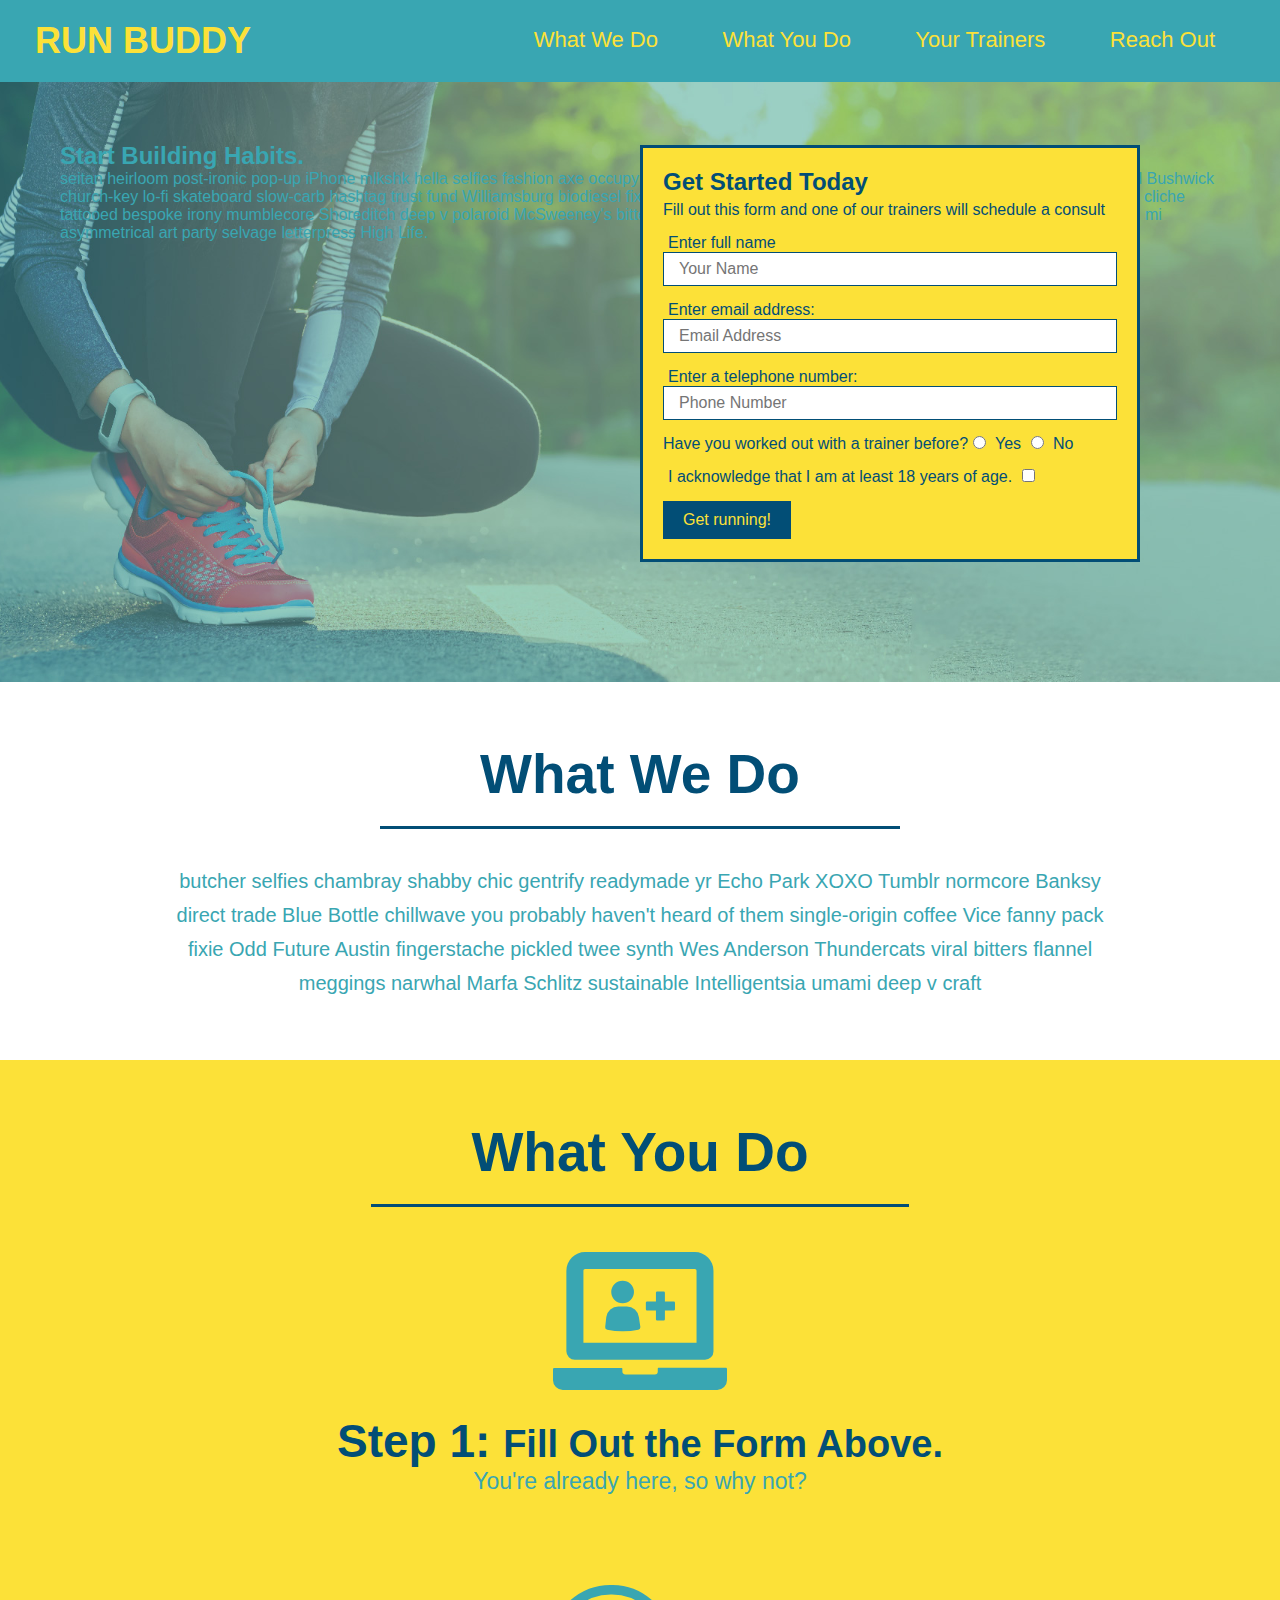
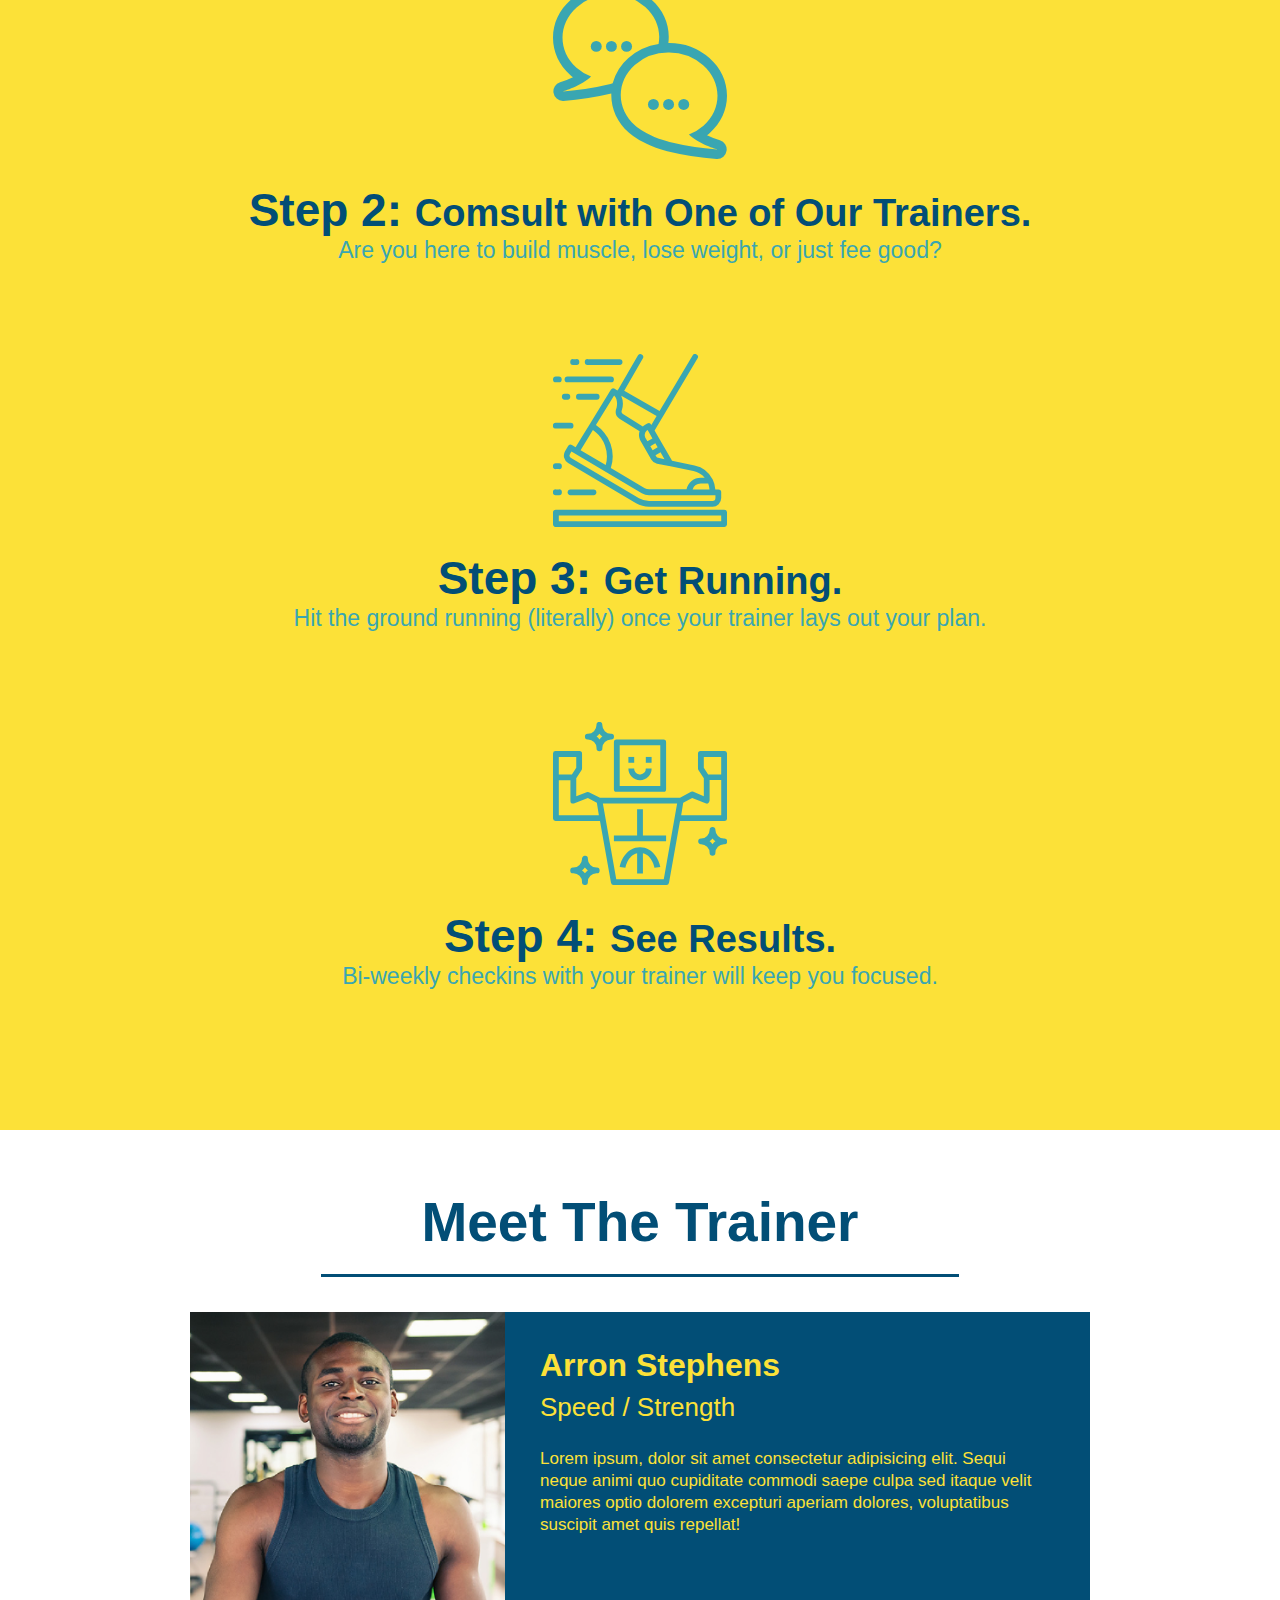
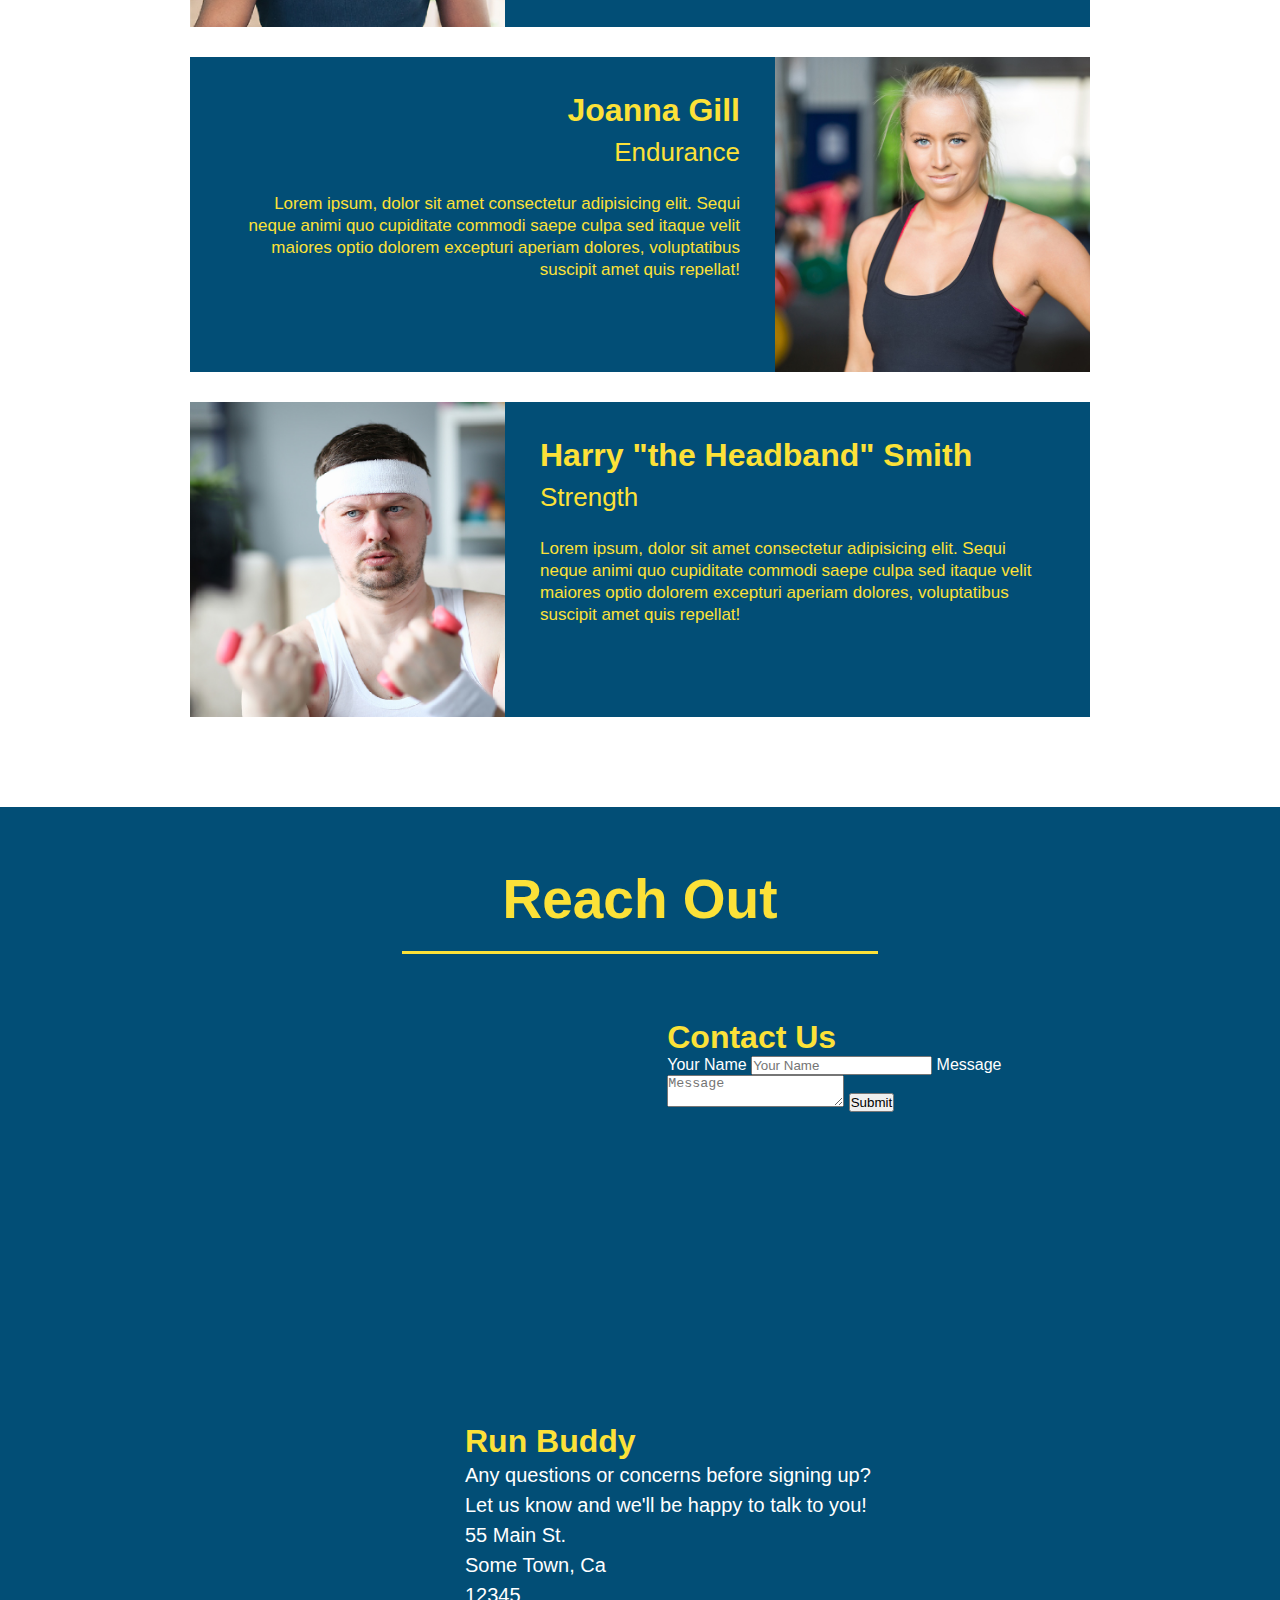
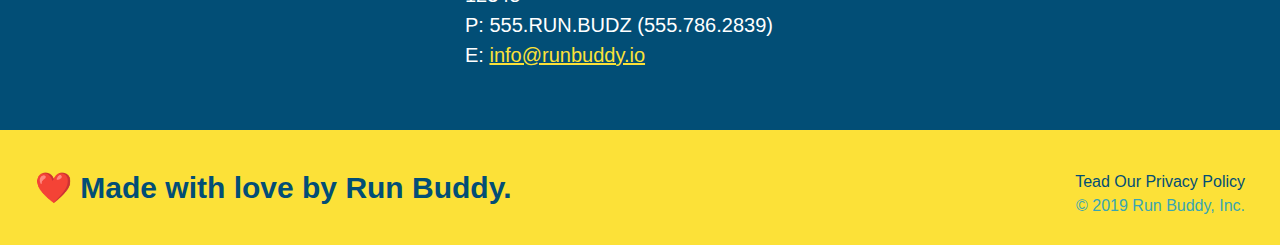
==== index.html @ fe943955 "add contact form" ====
<!DOCTYPE html>
<html lang="en">
    <head>
        <meta charset="UTF-8" />
        <title>Run Buddy</title>
        <link rel="stylesheet" href="./assets/css/style.css" />
    </head>
    <body>
        <!--navigation-->
        <header>
            <h1>
                <a href="/">RUN BUDDY</a> 
            </h1>
            <nav>
                <!--Unordered list element-->
                <ul>
                    <!--List item element-->
                    <li>
                        <!--Anchor element-->
                        <a href="#what-we-do">What We Do</a>
                    </li>
                    <li>
                        <a href="#what-you-do">What You Do</a>
                    </li>
                    <li>
                        <a href="#your-trainers">Your Trainers</a>
                    </li>
                    <li>
                        <a href="#reach-out">Reach Out</a>
                    </li>
                </ul>
            </nav>
        </header>
        <!--hero/junbotron-->
        <section class="hero">
            <div class="hero-cta">
                <h2>Start Building Habits.</h2>
                <p>
                  seitan heirloom post-ironic pop-up iPhone mlkshk hella selfies fashion axe occupy readymade put a bird on it messenger bag Wes Anderson Schlitz plaid Bushwick church-key lo-fi skateboard slow-carb hashtag trust fund Williamsburg biodiesel fixie farm-to-table 8-bit banjo XOXO Banksy chillwave bicycle rights retro cliche tattooed bespoke irony mumblecore Shoreditch deep v polaroid McSweeney's bitters cray gentrify tofu Marfa you probably haven't heard of them yr banh mi asymmetrical art party selvage letterpress High Life.
                </p>
              </div>
            <div class="hero-form">
                <h3>Get Started Today</h3>
                <p>Fill out this form and one of our trainers will schedule a consult</p>
                <!--Add form element-->
                <form>
                    <label for="name">Enter full name</label>
                    <input type="text" placeholder="Your Name" name="name" id="name" class="form-input" />
                    <label for="email">Enter email address:</label>
                    <input type="email" placeholder="Email Address" name="email" id="email" class="form-input" />
                    <label for="phone">Enter a telephone number:</label>
                    <input type="tel" placeholder="Phone Number" name="phone" id="phone" class="form-input" />
                    <p>
                        Have you worked out with a trainer before?
                        <input type="radio" name="trainer-confirm" id="trainer-yes" />
                        <label for="traner-yes">Yes</label>
                        <input type="radio" name="trainer-confirm" id="trainer-no" />
                        <label for="trainer-no">No</label>                        
                    </p>
                    <p>
                        <label for="checkbox">
                            I acknowledge that I am at least 18 years of age.
                        </label>
                        <input type="checkbox" name="age-confirm" id="checkbox" />
                    </p>
                    <button type="submit">
                        Get running!
                    </button>
                </form>
            </div>
        </section>
        <!--"what we do" section-->
        <section id="what-we-do" class="intro">
            <h2 class="section-title primary-border">What We Do</h2>
            <p>
                butcher selfies chambray shabby chic gentrify readymade yr Echo Park XOXO Tumblr normcore Banksy direct trade Blue Bottle chillwave you probably haven't heard of them single-origin coffee Vice fanny pack fixie Odd Future Austin fingerstache pickled twee synth Wes Anderson Thundercats viral bitters flannel meggings narwhal Marfa Schlitz sustainable Intelligentsia umami deep v craft
            </p>
        </section>
        <!--"what you do" section-->
        <section id="what-you-do" class="steps">
            <h2 class="section-title secondary-border">What You Do</h2>
            <div>
                <img src="./assets/images/step-1.svg" alt="" />
                <h3>Step 1: <span>Fill Out the Form Above.</span></h3>
                <p>You're already here, so why not?</p>
            </div>
            <div>
                <img src="./assets/images/step-2.svg" alt="" />
                <h3>Step 2: <span>Comsult with One of Our Trainers.</span></h3>
                <p>Are you here to build muscle, lose weight, or just fee good?</p>
            </div>
            <div>
                <img src="./assets/images/step-3.svg" alt="" />
                <h3>Step 3: <span>Get Running.</span></h3>
                <p>Hit the ground running (literally) once your trainer lays out your plan.</p>
            </div>
            <div>
                <img src="./assets/images/step-4.svg" alt="" />
                <h3>Step 4: <span>See Results.</span></h3>
                <p>Bi-weekly checkins with your trainer will keep you focused.</p>
            </div>
        </section>
        <!--"meet the trainer" section-->
        <section id="your-trainers" class="trainers">
            <h2 class="section-title primary-border">Meet The Trainer</h2>
            <article class="trainer">
                <img src="./assets/images/trainer-1.jpg" alt="Arron Stephens in his workout clothes, ready to pump iron" />
                <div class="trainer-bio text-left" >
                    <h3>Arron Stephens</h3>
                    <h4>Speed / Strength</h4>
                    <p>
                        Lorem ipsum, dolor sit amet consectetur adipisicing elit. Sequi neque animi quo cupiditate commodi saepe culpa sed
      itaque velit maiores optio dolorem excepturi aperiam dolores, voluptatibus suscipit amet quis repellat!
                    </p>
                </div>
            </article>
            <article class="trainer">
                <div class="trainer-bio text-right">
                    <h3>Joanna Gill</h3>
                    <h4>Endurance</h4>
                    <p>
                        Lorem ipsum, dolor sit amet consectetur adipisicing elit. Sequi neque animi quo cupiditate commodi saepe culpa sed
                        itaque velit maiores optio dolorem excepturi aperiam dolores, voluptatibus suscipit amet quis repellat! 
                    </p>
                </div>
                <img src="./assets/images/trainer-2.jpg" alt="Joanna Gill cooling off after a workout" />
            </article>
            <!--Third trainer bio-->
            <article class="trainer">
                <img src="./assets/images/trainer-3.jpg" alt="Harry Smith wearing a headband and lifting comically small pink weights" />
                <div class="trainer-bio text-left">
                    <h3>Harry "the Headband" Smith</h3>
                    <h4>Strength</h4>
                    <p>
                        Lorem ipsum, dolor sit amet consectetur adipisicing elit. Sequi neque animi quo cupiditate commodi saepe culpa sed
                        itaque velit maiores optio dolorem excepturi aperiam dolores, voluptatibus suscipit amet quis repellat! 
                    </p>
            </article>
        </section>
        <!--"reach out" section-->
        <section id="reach-out" class="contact">
            <h2 class="section-title secondary-border">Reach Out</h2>
            <div class="contact-info">
                <iframe 
                    src="https://www.google.com/maps/embed?pb=!1m18!1m12!1m3!1d3494.7570205481666!2d-81.90518878491258!3d28.846093182333938!2m3!1f0!2f0!3f0!3m2!1i1024!2i768!4f13.1!3m3!1m2!1s0x88e7c0566425e54f%3A0xb281fc64f174ea47!2s1600%20Pennsylvania%20Ave%2C%20Fruitland%20Park%2C%20FL%2034731!5e0!3m2!1sen!2sus!4v1629755867078!5m2!1sen!2sus" 
                    width="400" 
                    height="400" 
                    style="border:0;" 
                    allowfullscreen="" 
                    loading="lazy">
                </iframe>
                <div class="contact-form">  
                    <h3>Contact Us</h3>
                    <form>
                        <label for="contact-name">Your Name</label>
                        <input type="text" id="contact-name" placeholder="Your Name" />

                        <label for="contact-message">Message</label>
                        <textarea id="contact-message" placeholder="Message"></textarea>

                        <button type="submit">Submit</button>
                    </form>
                </div>
                <div>
                    <h3>Run Buddy</h3>
                    <p>
                        Any questions or concerns before signing up?
                        <br />
                        Let us know and we'll be happy to talk to you!
                    </p>
                    <address>
                        55 Main St. <br />
                        Some Town, Ca <br />
                        12345 <br />
                        P: 555.RUN.BUDZ (555.786.2839) <br />
                        E: <a href="mailto:info@runbuddy.io">info@runbuddy.io</a>
                    </address>
                </div>
            </div>
        </section>
        <!--footer-->
        <footer>
            <h2>❤️ Made with love by Run Buddy.</h2>
            <div>
                <a>Tead Our Privacy Policy</a><br />
                &copy; 2019 Run Buddy, Inc.
            </div>
        </footer>
    </body>
</html>
---- assets/css/style.css ----
* {
    margin: 0;
    padding: 0;
    box-sizing: border-box;
}

body {
    font-family: Helvetica, Arial, sans-serif;
    color: #39a6b2;
}
header {
    padding: 20px 35px;
    background-color: #39a6b2;
}
header h1 {
    font-weight: bold;
    font-size: 36px;
    color: #fce138;
    margin: 0;
    display: inline;
 }
header a {
    text-decoration: none;
    color: #fce138;
}

header nav {
    float: right;
    margin: 7px 0;
}

header nav ul li {
    display: inline;
}
header nav ul li a {
    margin: 0 30px;
    font-weight: lighter;
    font-size: 22px;
}
footer{
    background: #fce138;
    width: 100%;
    padding:40px 35px;
}
footer h2{
    display: inline;
    color: #024e76;
    font-size: 30px;
    margin: 0;
}
footer div{
    float: right;
    line-height: 1.5;
    text-align: right;
}
footer a{
    color: #024e76;
}
section {
    padding: 60px;
}
/* Hero Style Start*/
.hero {
    background-image: url("../images/hero-bg.jpg");
    background-position: center;
    background-size: cover;
    height: 600px;
    position: relative;
}
.hero-form {
    color: #024e76;
    background-color: #fce138;
    padding: 20px;
    width: 500px;
    border: solid 3px #024e76;
    position: absolute;
    bottom: 120px;
    right: 140px;
}
.hero-form h3 {
    margin: 0;
    font-size:24px;
}
.hero-form p {
    margin: 5px 0 15px 0;
}
.form-input {
    border: 1px solid #024e76;
    display: block;
    padding: 7px 15px;
    font-size: 16px;
    color: #024e76;
    width: 100%;
    margin-bottom: 15px;
}
.hero-form label {
    margin: 0 5px;
}
.hero-form button {
    color: #fce138;
    background-color: #024e76;
    border: none;
    padding: 10px 20px;
    font-size: 16px;
}
/* Hero Style End */
.intro {
    text-align: center;
}
.section-title {
    font-size: 55px;
    color: #024e76;
    margin-bottom: 35px;
    padding: 0 100px 20px 100px;
    border-bottom: 3px solid ;
    display: inline-block;
}
.intro p {
    line-height: 1.7;
    color:#39a6b2;
    width: 80%;
    font-size: 20px;
    margin: 0 auto;
}
.steps {
    text-align: center;
    background: #fce138;
}
.primary-border {
    border-color: #fce138;
}
.secondary-border {
    border-color: #39a6b2;
}
.steps div {
    margin-bottom: 80px;
}
.steps img {
    width: 15%;
    margin: 10px 0;
}
.steps h3 {
    color: #024e76;
    font-size: 46px;
    margin-top: 10px;
}
.steps p {
    color: #39a6b2;
    font-size: 23px;
}
.steps span {
    font-size: 38px;
}
.trainers {
    text-align: center;  
}
.trainer {
    width: 900px;
    margin: 0 auto 30px auto;
    background: #024e76;
    color: #fce138;
    overflow: auto;
}
.trainer img {
    width: 35%;
    float: left;
}
.trainer-bio {
    padding: 35px;
    float: left;
    width: 65%;
}
.text-left {
    text-align: left;
}
.text-right {
    text-align: right;
}
.trainer-bio h3 {
    font-size: 32px;
    margin-bottom: 8px;
}
.trainer-bio h4 {
    font-weight: lighter;
    font-size: 26px;
    margin-bottom: 25px;
}
.trainer-bio p {
    font-size: 17px;
    line-height: 1.3;
}
.section-title {
    font-size: 55px;
    display: inline-block;
    padding: 0 100px 20px 100px;
    border-bottom: 3px solid;
    margin-bottom: 35px;
    color: #024e76;
}
.contact {
    text-align: center;
    background: #024e76;
}
.contact h2 {
    color: #fce138;
}
.contact-info iframe {
    width: 400px;
    height: 400px;
}
.contact-info div {
    width: 410px;
    display: inline-block;
    vertical-align: top;
    text-align: left;
    margin: 30px 0 0 60px;
    color: white;
}
.contact-info h3 {
    color: #fce138;
    font-size: 32px;
}
.contact-info p, .contact-info address {
    margin: 20 px 0;
    line-height: 1.5;
    font-size: 20px;
    font-style: normal;
}
.contact a {
    color: #fce138;
}
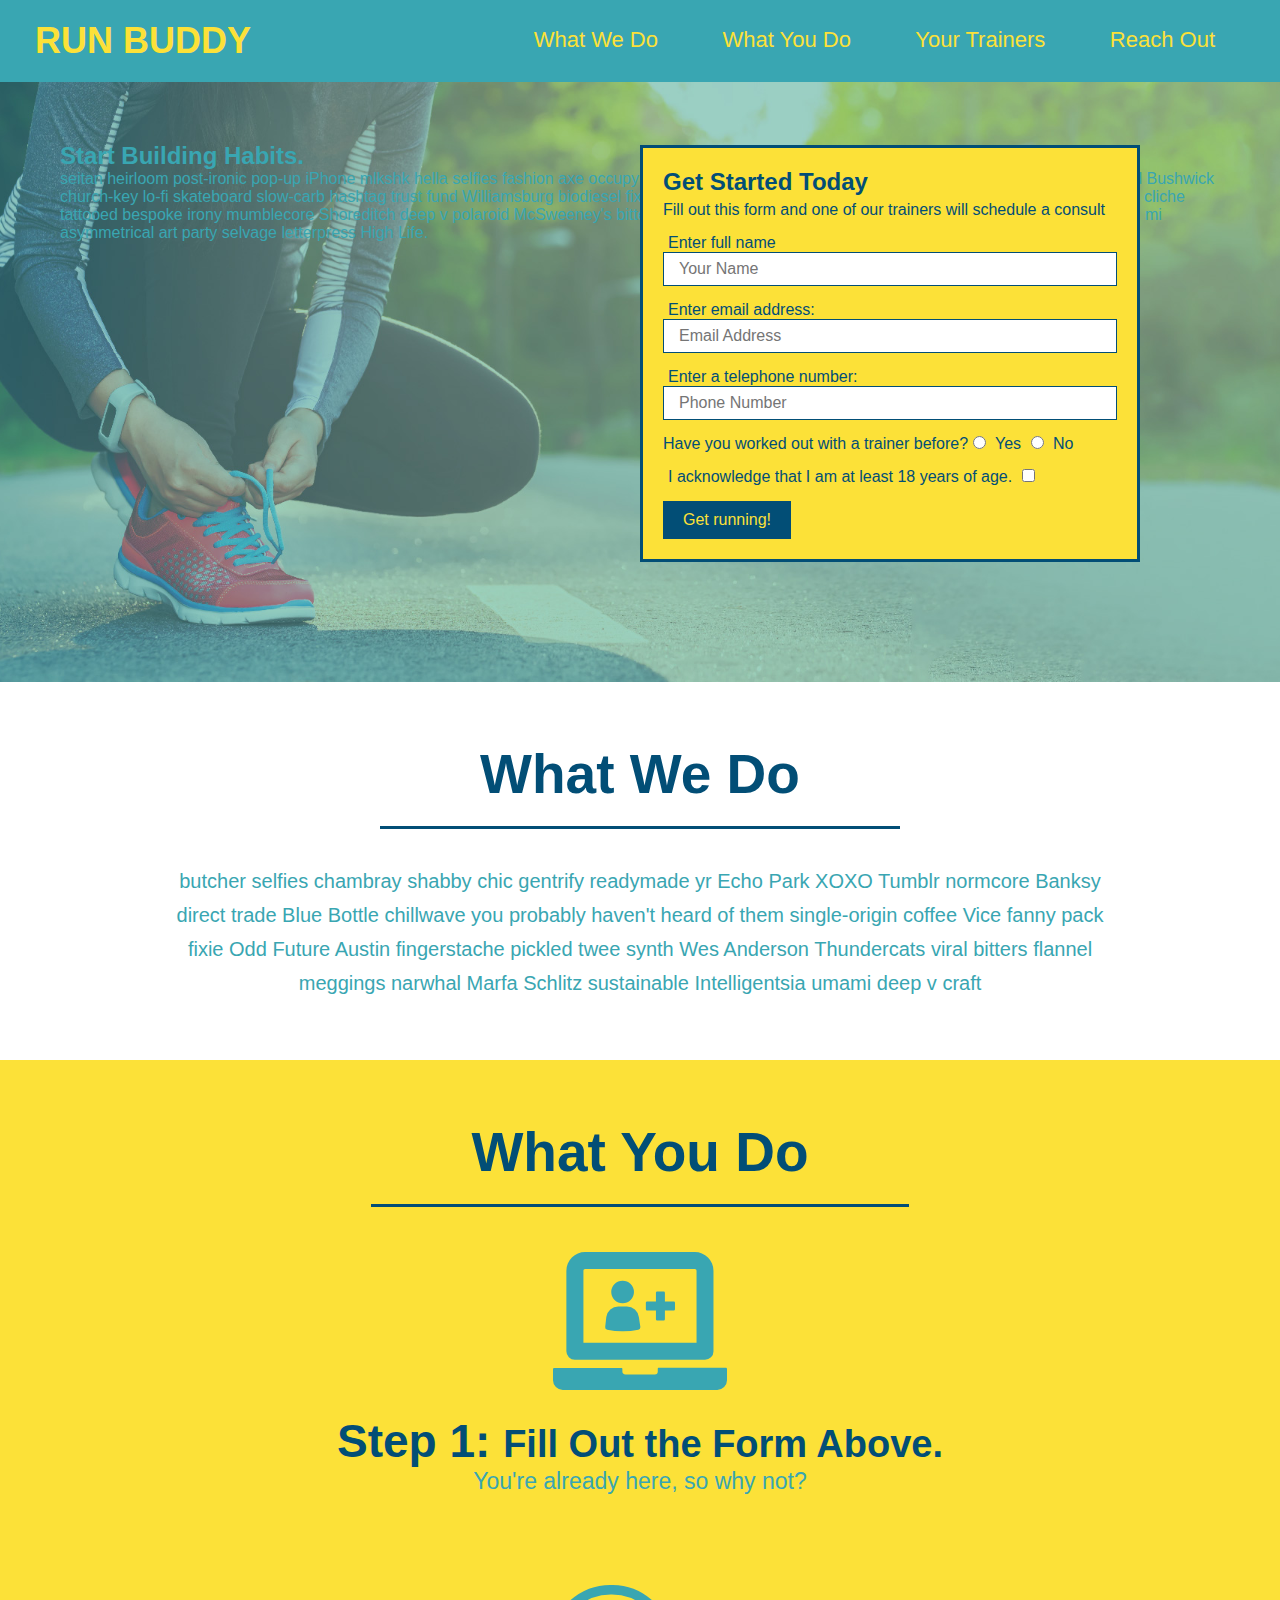
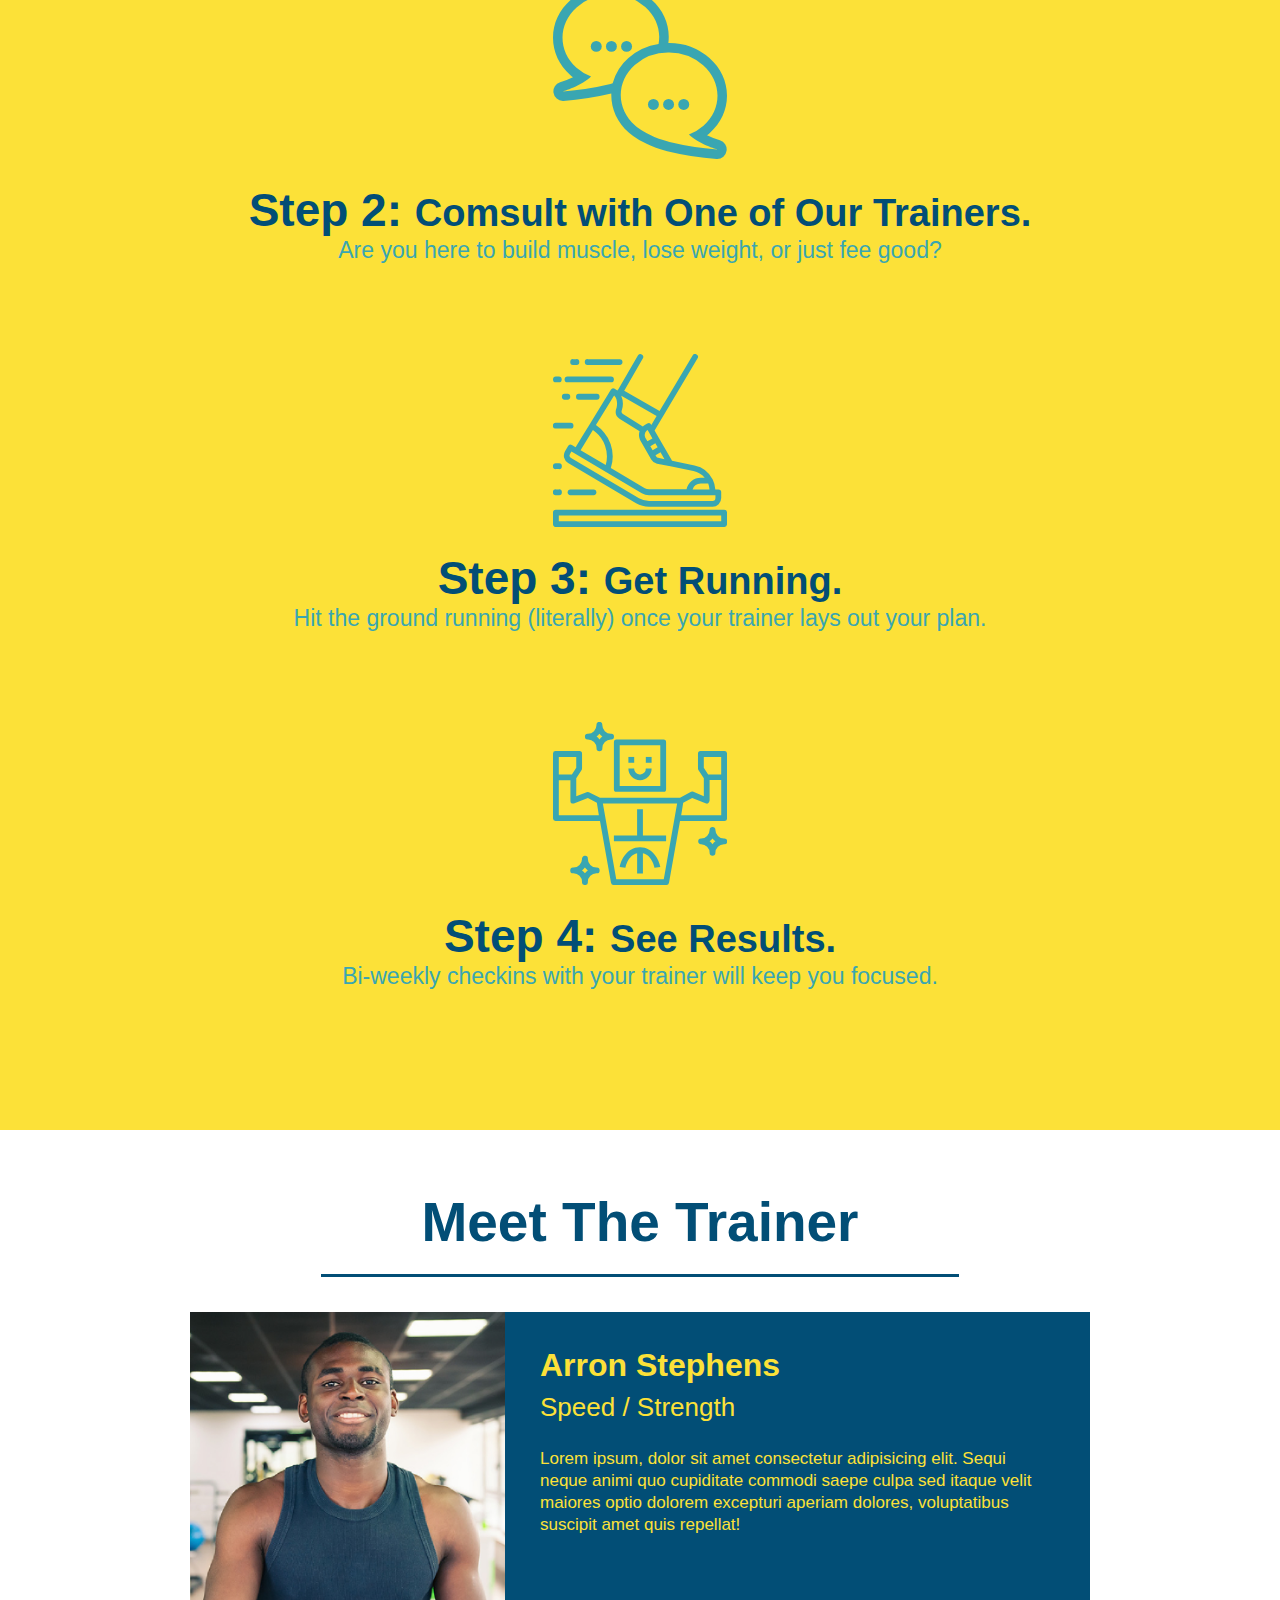
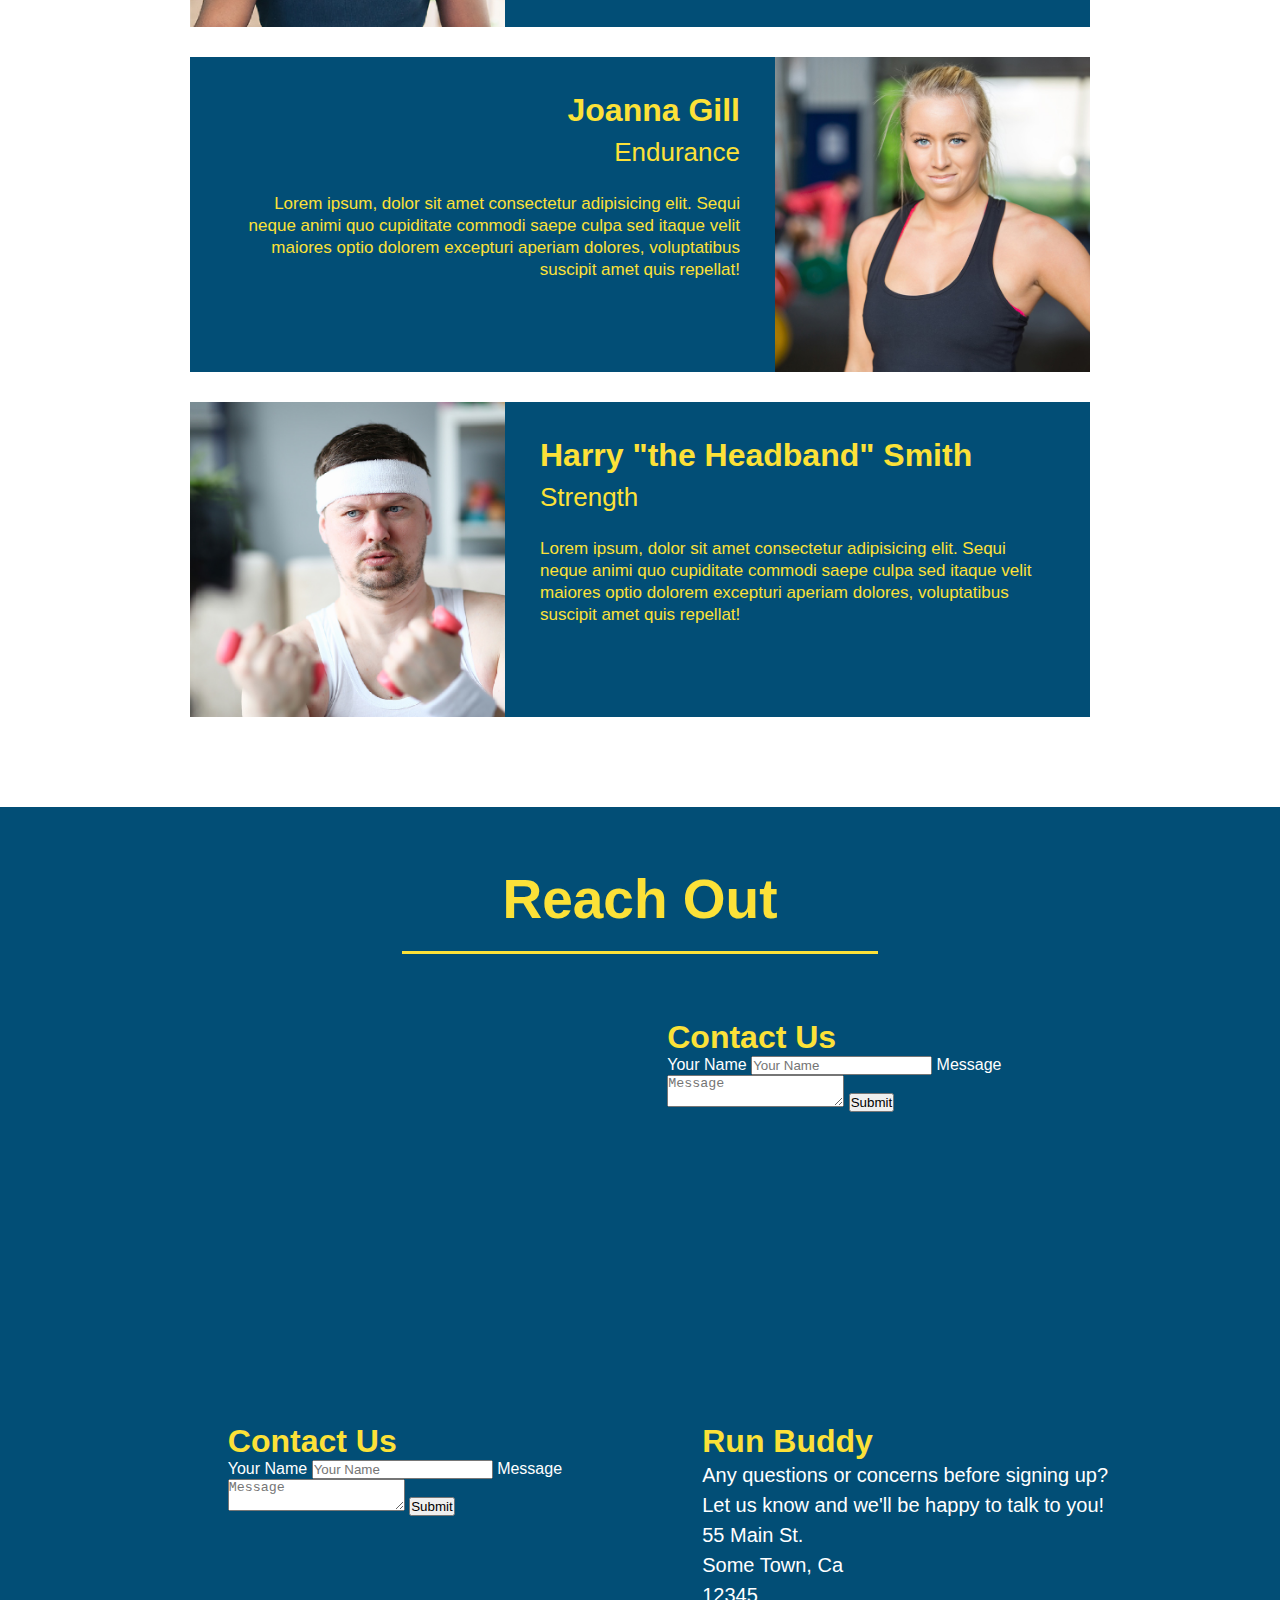
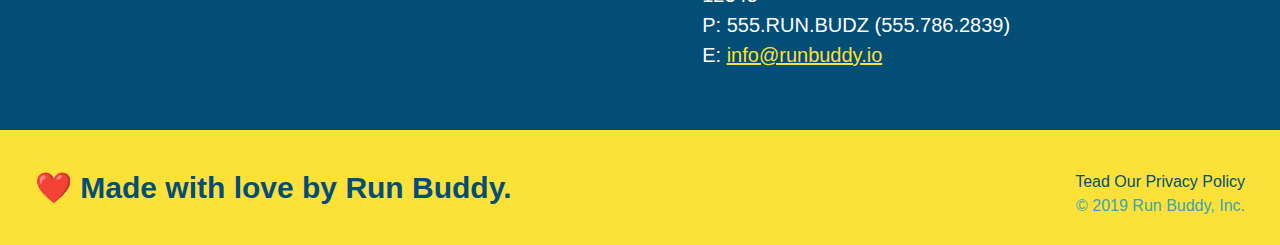
==== commit 40040c41: "add cotact form" ====
--- a/index.html
+++ b/index.html
@@ -149,6 +149,18 @@
                     allowfullscreen="" 
                     loading="lazy">
                 </iframe>
+                <div class="contact-form">
+                    <h3>Contact Us</h3>
+                    <form>
+                       <label for="contact-name">Your Name</label>
+                       <input type="text" id="contact-name" placeholder="Your Name" />
+                  
+                       <label for="contact-message">Message</label>
+                       <textarea id="contact-message" placeholder="Message"></textarea>
+                  
+                       <button type="submit">Submit</button>
+                      </form>
+                  </div>
                 <div class="contact-form">  
                     <h3>Contact Us</h3>
                     <form>
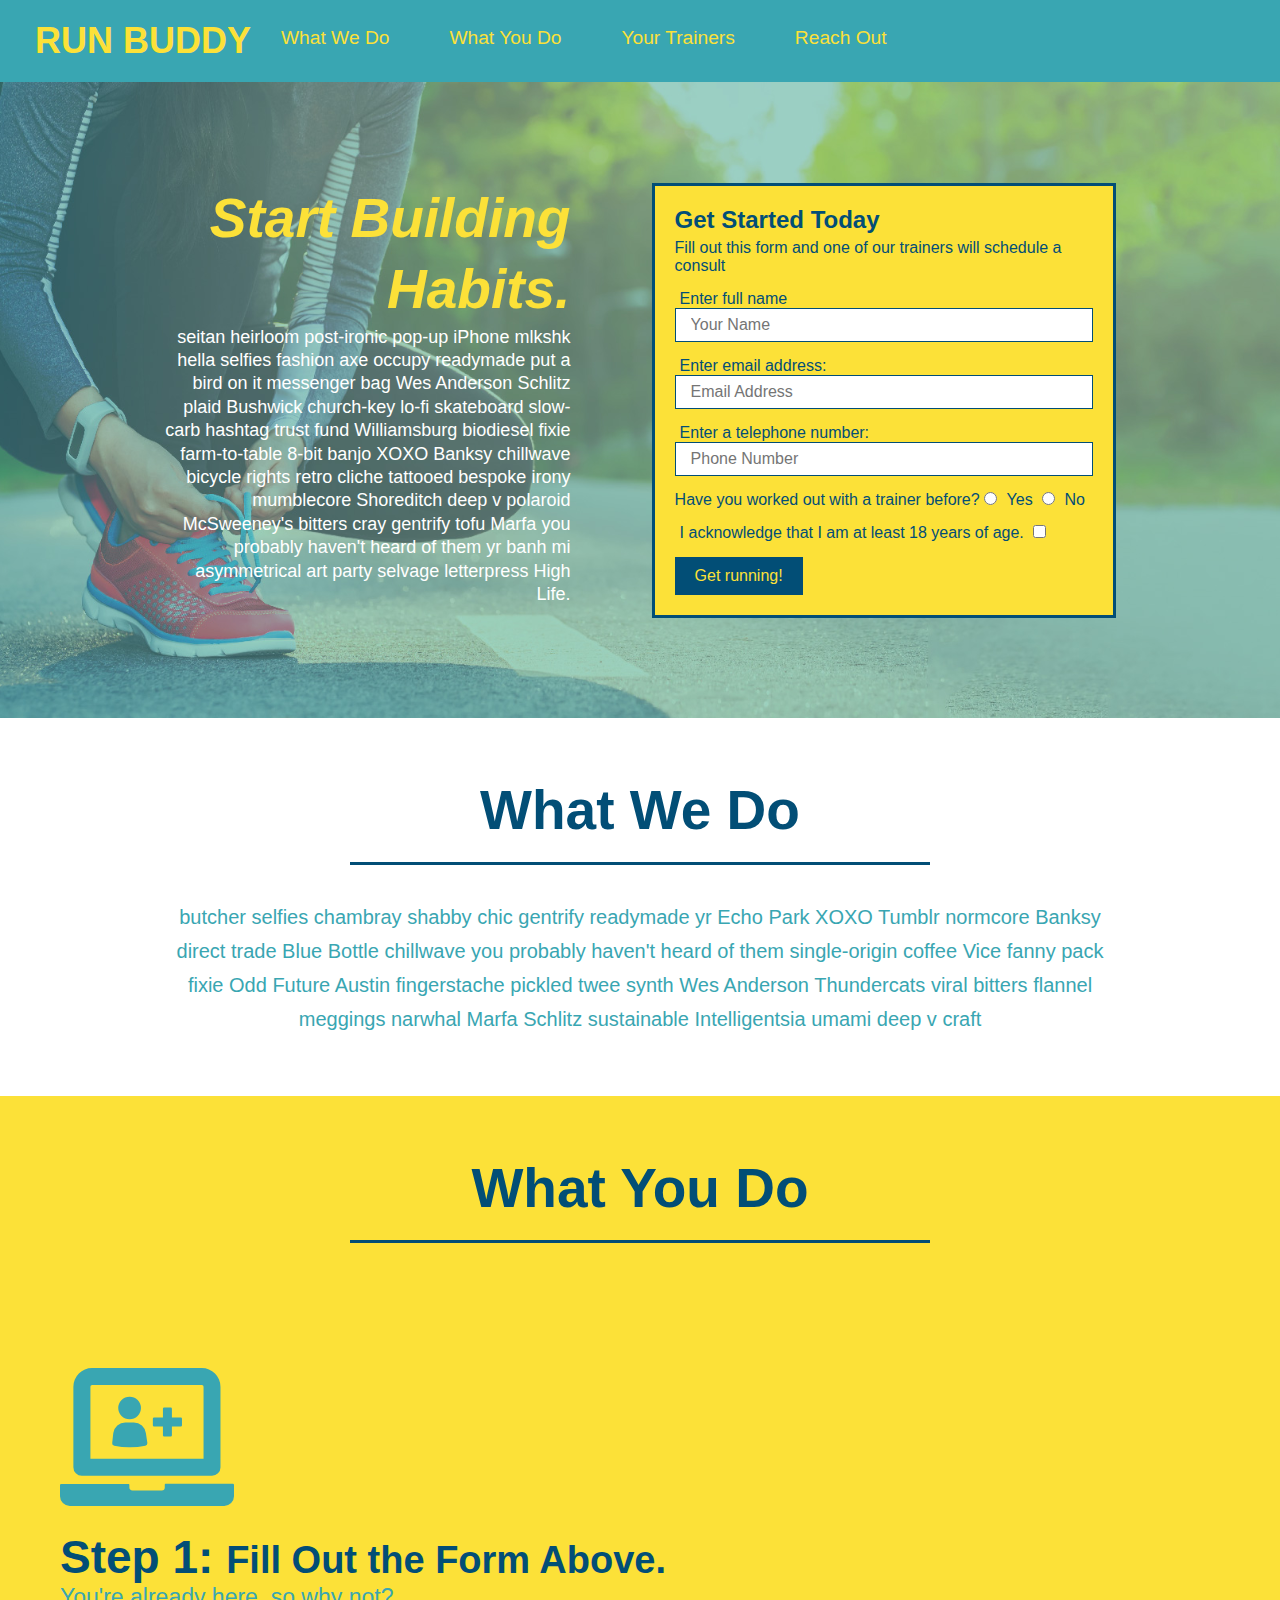
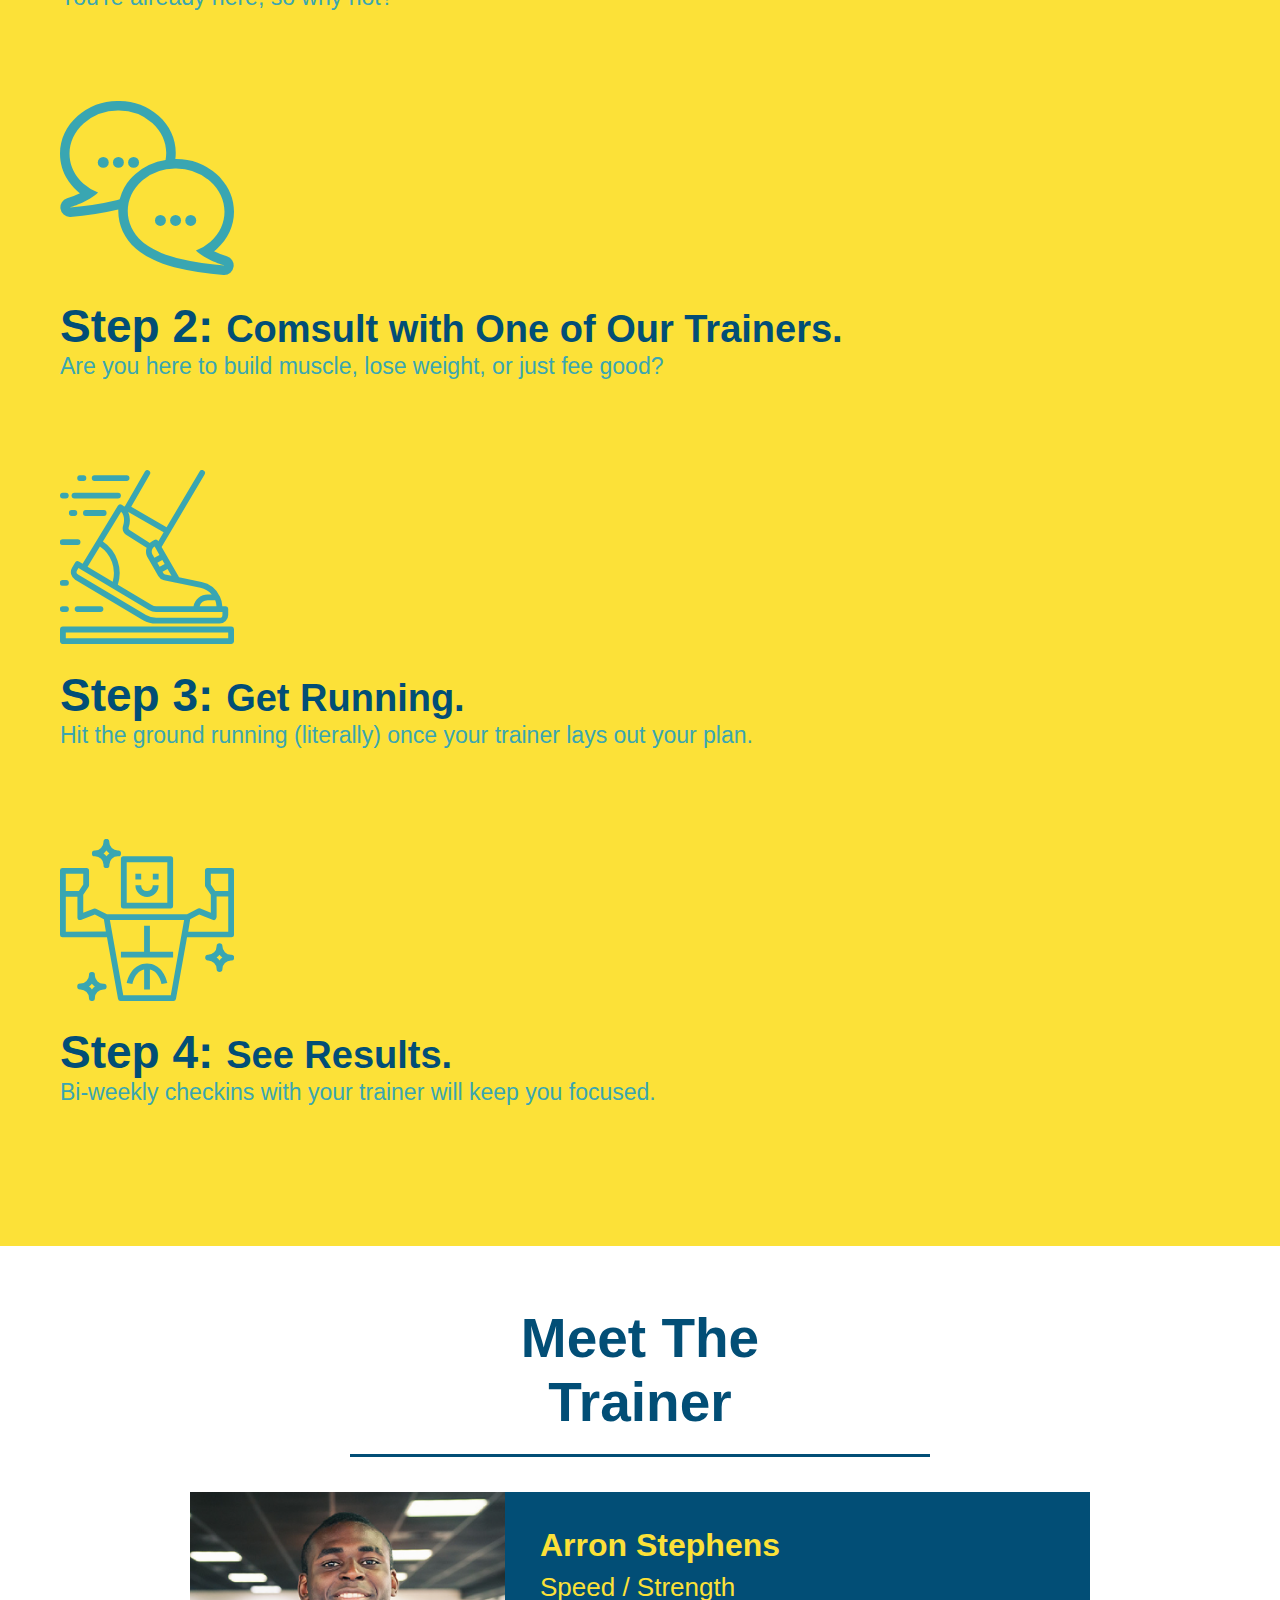
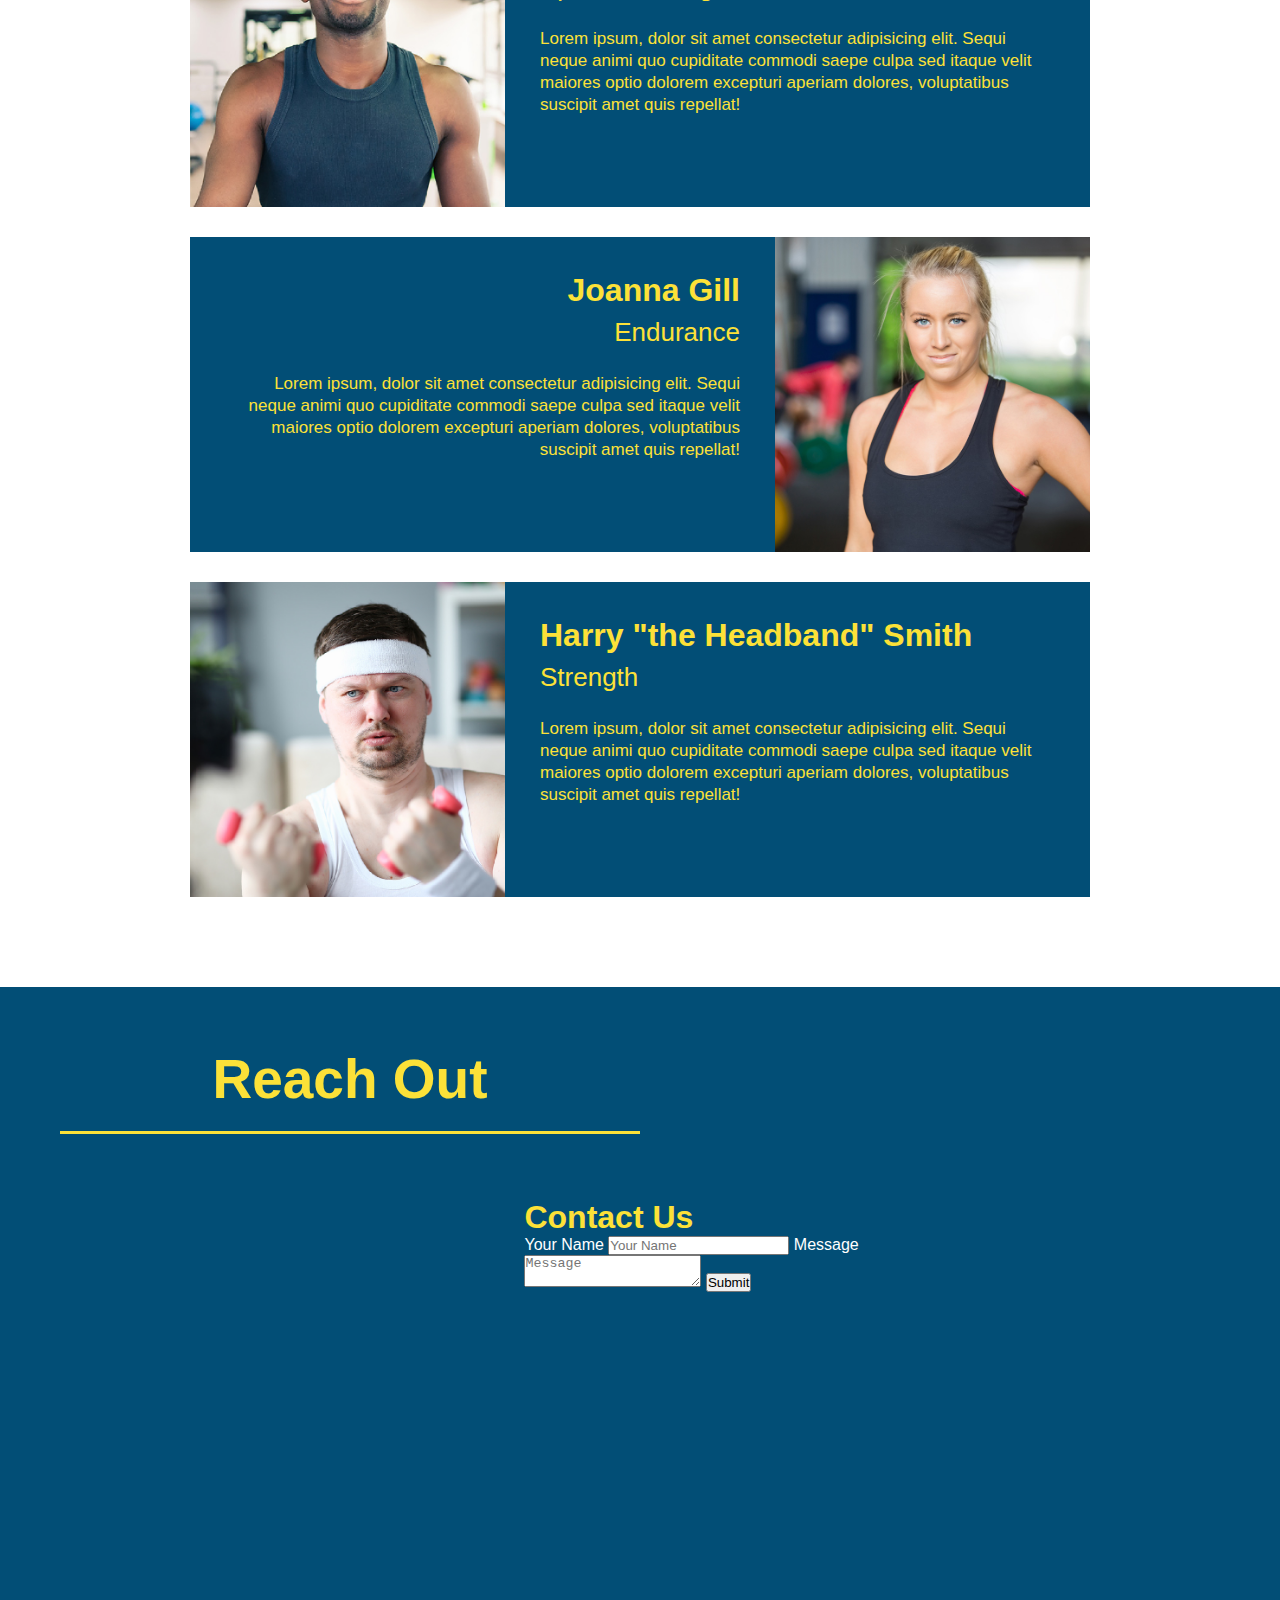
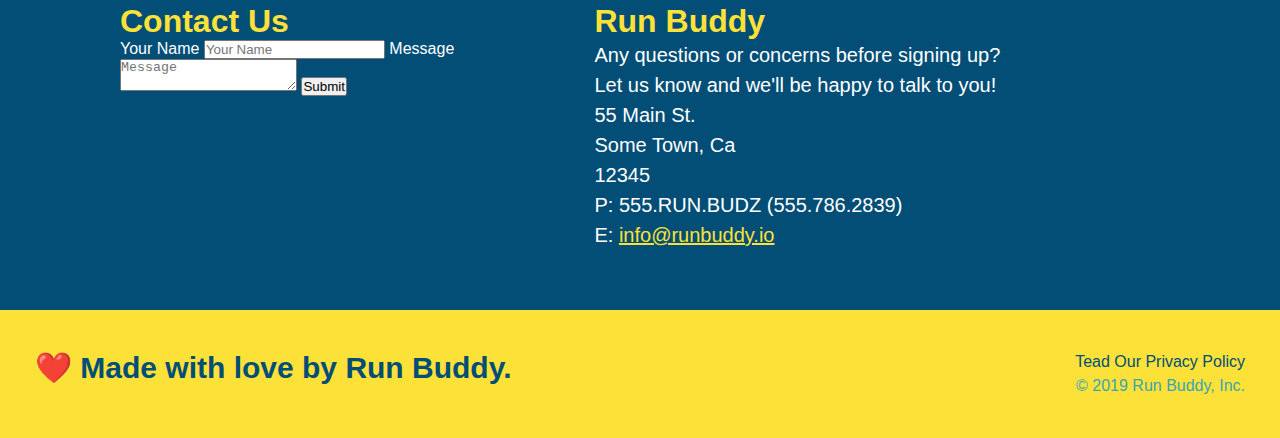
==== commit f3c2f38c: "added flexbox to section titles" ====
--- a/index.html
+++ b/index.html
@@ -71,14 +71,20 @@
         </section>
         <!--"what we do" section-->
         <section id="what-we-do" class="intro">
-            <h2 class="section-title primary-border">What We Do</h2>
-            <p>
-                butcher selfies chambray shabby chic gentrify readymade yr Echo Park XOXO Tumblr normcore Banksy direct trade Blue Bottle chillwave you probably haven't heard of them single-origin coffee Vice fanny pack fixie Odd Future Austin fingerstache pickled twee synth Wes Anderson Thundercats viral bitters flannel meggings narwhal Marfa Schlitz sustainable Intelligentsia umami deep v craft
-            </p>
+            <div class="flex-row">
+                <h2 class="section-title primary-border">What We Do</h2>
+            </div>
+            <div class="flex-row">
+                <p>
+                    butcher selfies chambray shabby chic gentrify readymade yr Echo Park XOXO Tumblr normcore Banksy direct trade Blue Bottle chillwave you probably haven't heard of them single-origin coffee Vice fanny pack fixie Odd Future Austin fingerstache pickled twee synth Wes Anderson Thundercats viral bitters flannel meggings narwhal Marfa Schlitz sustainable Intelligentsia umami deep v craft
+                </p>
+            </div>
         </section>
         <!--"what you do" section-->
         <section id="what-you-do" class="steps">
-            <h2 class="section-title secondary-border">What You Do</h2>
+            <div class="flex-row">
+                <h2 class="section-title secondary-border">What You Do</h2>
+            </div>
             <div>
                 <img src="./assets/images/step-1.svg" alt="" />
                 <h3>Step 1: <span>Fill Out the Form Above.</span></h3>
@@ -102,7 +108,9 @@
         </section>
         <!--"meet the trainer" section-->
         <section id="your-trainers" class="trainers">
-            <h2 class="section-title primary-border">Meet The Trainer</h2>
+            <div class="flex-row">
+                <h2 class="section-title primary-border">Meet The Trainer</h2>
+            </div>
             <article class="trainer">
                 <img src="./assets/images/trainer-1.jpg" alt="Arron Stephens in his workout clothes, ready to pump iron" />
                 <div class="trainer-bio text-left" >
--- a/assets/css/style.css
+++ b/assets/css/style.css
@@ -11,13 +11,16 @@
 header {
     padding: 20px 35px;
     background-color: #39a6b2;
+    display: flex;
+    justify-content: space-beween;
+    flex-wrap: wrap;
 }
 header h1 {
     font-weight: bold;
     font-size: 36px;
     color: #fce138;
     margin: 0;
-    display: inline;
+    
  }
 header a {
     text-decoration: none;
@@ -25,31 +28,36 @@
 }
 
 header nav {
-    float: right;
+    
     margin: 7px 0;
 }
-
-header nav ul li {
-    display: inline;
-}
+header nav ul {
+    display: flex;
+    flex-wrap: wrap;
+    justify-content: space-between;
+    align-items: center;
+    list-style: none;
+}
+
 header nav ul li a {
     margin: 0 30px;
     font-weight: lighter;
-    font-size: 22px;
+    font-size: 1.5vw;
 }
 footer{
     background: #fce138;
     width: 100%;
     padding:40px 35px;
+    display: flex;
+    justify-content: space-between;
+    flex-wrap: wrap;
 }
 footer h2{
-    display: inline;
     color: #024e76;
     font-size: 30px;
     margin: 0;
 }
 footer div{
-    float: right;
     line-height: 1.5;
     text-align: right;
 }
@@ -64,18 +72,31 @@
     background-image: url("../images/hero-bg.jpg");
     background-position: center;
     background-size: cover;
-    height: 600px;
-    position: relative;
+    display: flex;
+    justify-content: center;
+    flex-wrap: wrap;
+}
+
+.hero-cta {
+    width: 35%;
+    text-align: right;
+    margin: 3.5%;
+    color: #fff;
+    font-size: 18px;
+    line-height: 1.3;
+}
+.hero-cta h2 {
+    font-style: italic;
+    font-size: 55px;
+    color: #fce138;
 }
 .hero-form {
     color: #024e76;
     background-color: #fce138;
     padding: 20px;
-    width: 500px;
     border: solid 3px #024e76;
-    position: absolute;
-    bottom: 120px;
-    right: 140px;
+    width: 40%;
+    margin: 3.5%;
 }
 .hero-form h3 {
     margin: 0;
@@ -104,16 +125,19 @@
     font-size: 16px;
 }
 /* Hero Style End */
-.intro {
-    text-align: center;
-}
+
+.flex-row {
+    display: flex;
+}
+
 .section-title {
     font-size: 55px;
     color: #024e76;
-    margin-bottom: 35px;
-    padding: 0 100px 20px 100px;
     border-bottom: 3px solid ;
-    display: inline-block;
+    padding-bottom: 20px;
+    text-align: center;
+    margin: 0 auto 35px auto;
+    width: 50%;
 }
 .intro p {
     line-height: 1.7;
@@ -121,9 +145,9 @@
     width: 80%;
     font-size: 20px;
     margin: 0 auto;
+    text-align: center;
 }
 .steps {
-    text-align: center;
     background: #fce138;
 }
 .primary-border {
@@ -151,8 +175,7 @@
 .steps span {
     font-size: 38px;
 }
-.trainers {
-    text-align: center;  
+.trainers { 
 }
 .trainer {
     width: 900px;
@@ -198,7 +221,6 @@
     color: #024e76;
 }
 .contact {
-    text-align: center;
     background: #024e76;
 }
 .contact h2 {
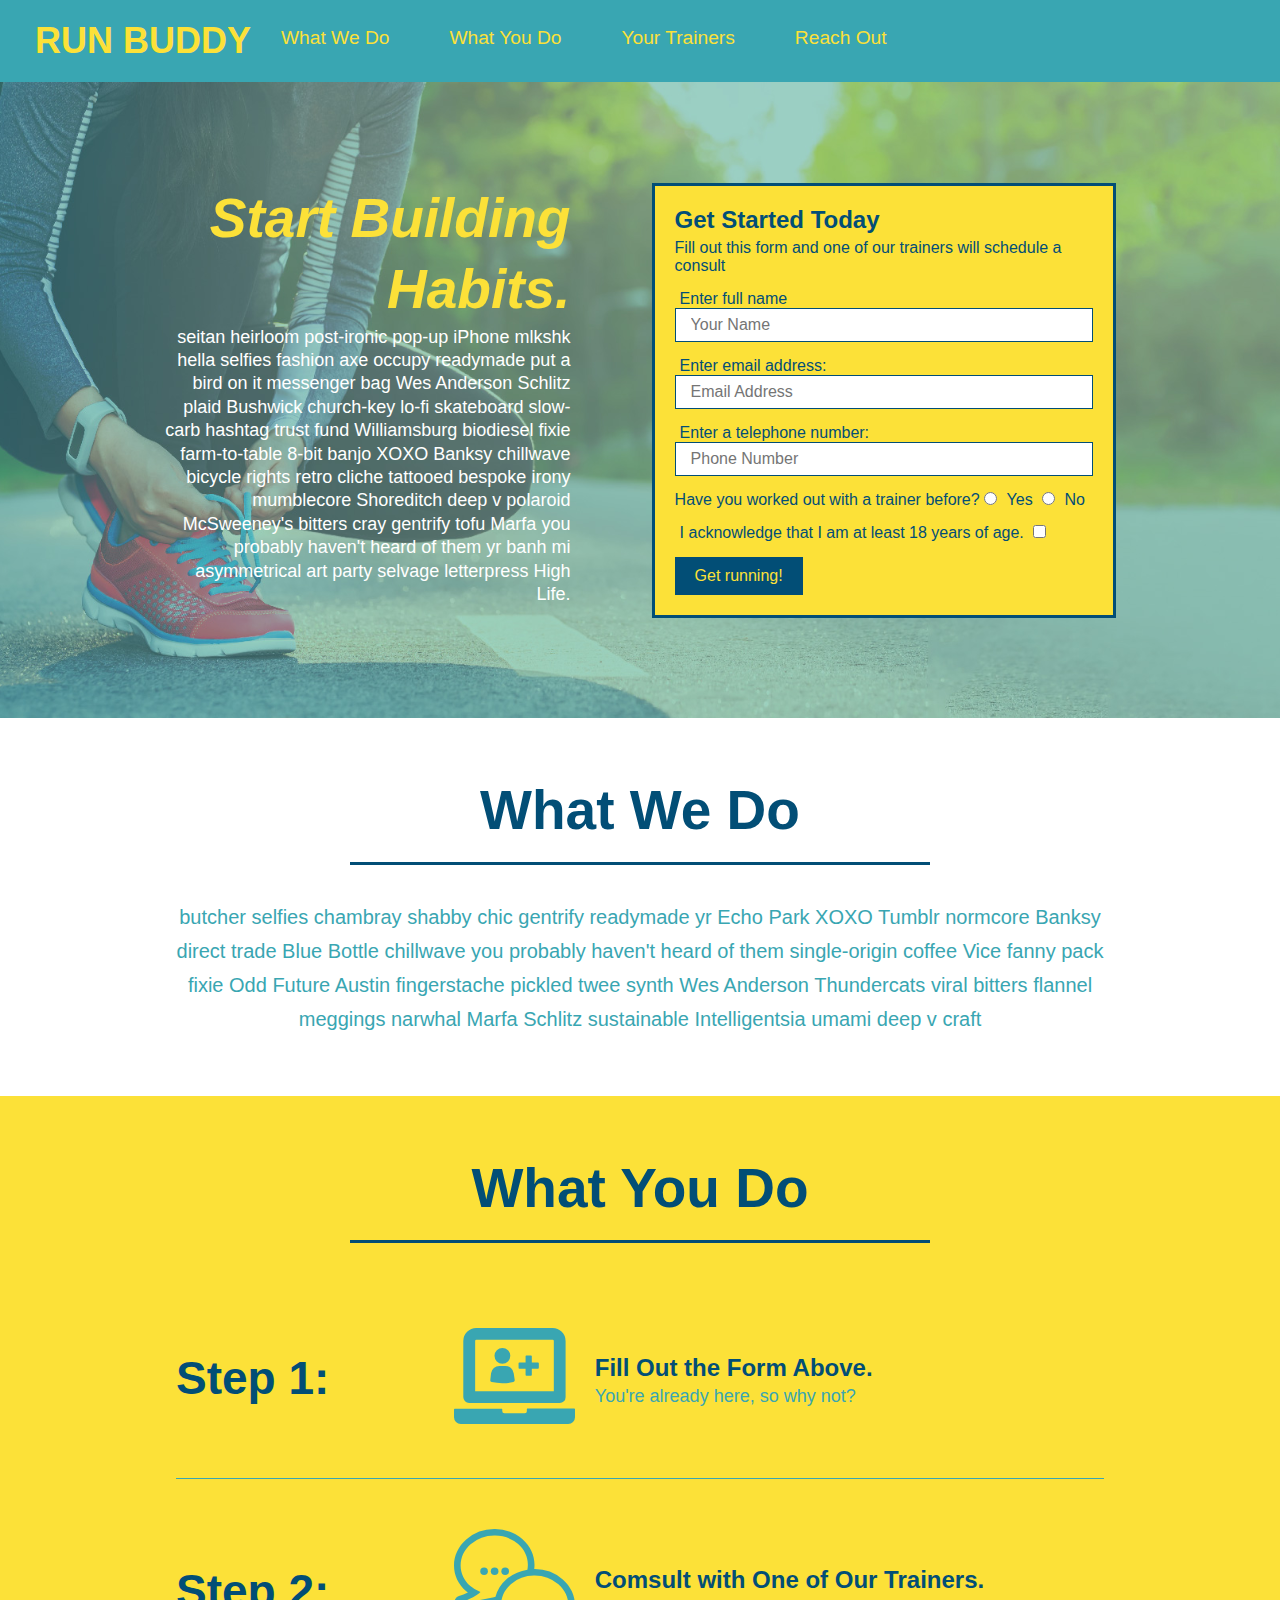
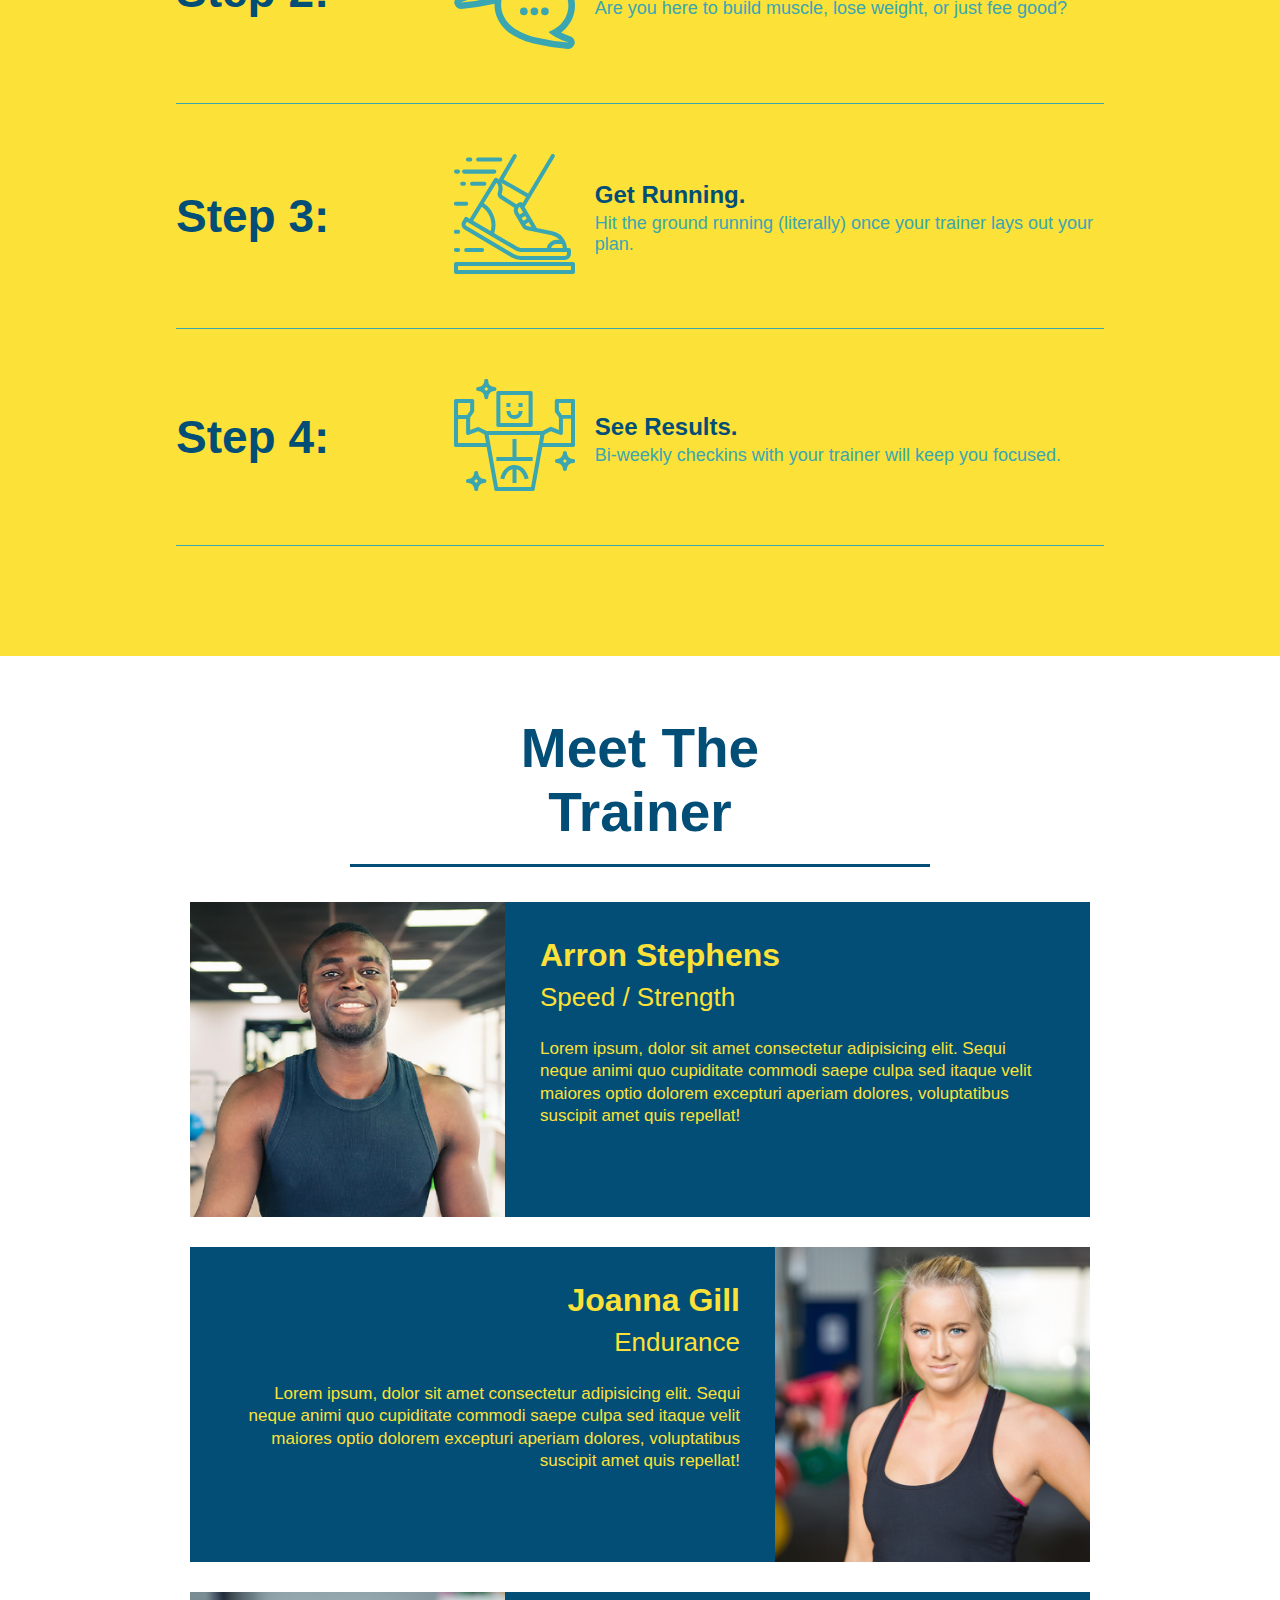
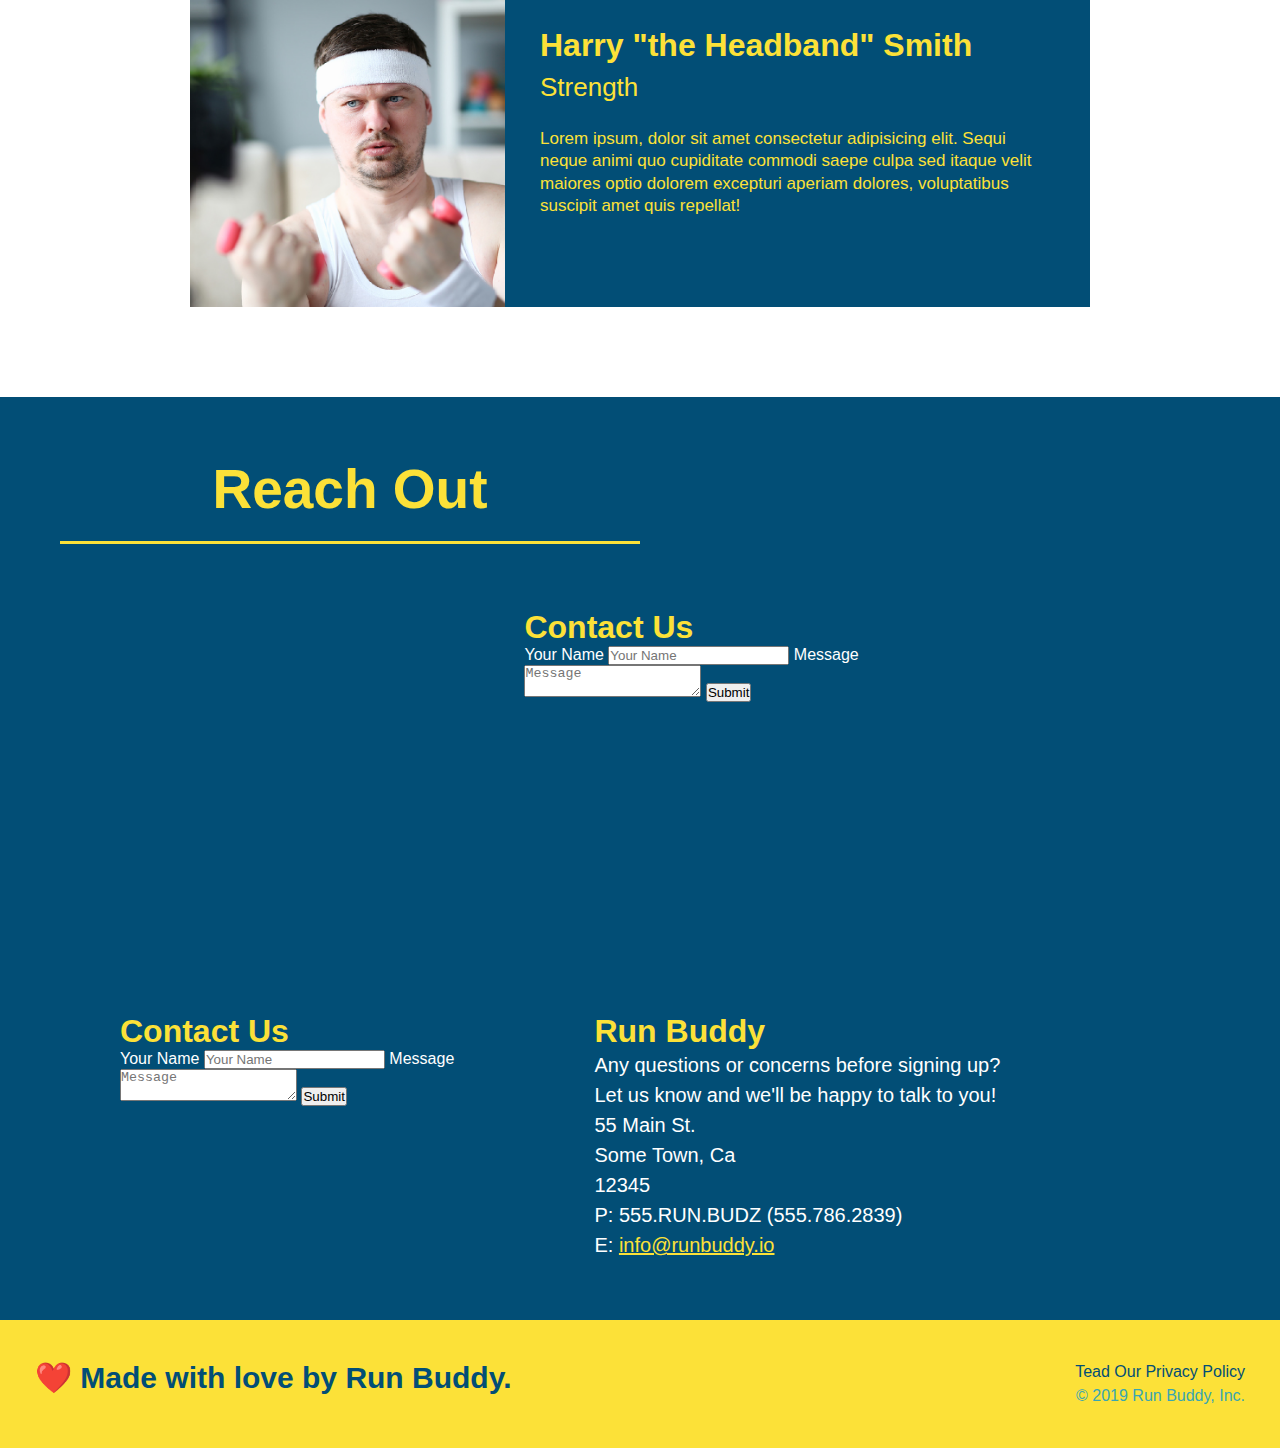
==== commit 81f0aad4: "add flexbox to the steps" ====
--- a/index.html
+++ b/index.html
@@ -85,25 +85,53 @@
             <div class="flex-row">
                 <h2 class="section-title secondary-border">What You Do</h2>
             </div>
-            <div>
-                <img src="./assets/images/step-1.svg" alt="" />
-                <h3>Step 1: <span>Fill Out the Form Above.</span></h3>
-                <p>You're already here, so why not?</p>
-            </div>
-            <div>
-                <img src="./assets/images/step-2.svg" alt="" />
-                <h3>Step 2: <span>Comsult with One of Our Trainers.</span></h3>
-                <p>Are you here to build muscle, lose weight, or just fee good?</p>
-            </div>
-            <div>
-                <img src="./assets/images/step-3.svg" alt="" />
-                <h3>Step 3: <span>Get Running.</span></h3>
-                <p>Hit the ground running (literally) once your trainer lays out your plan.</p>
-            </div>
-            <div>
-                <img src="./assets/images/step-4.svg" alt="" />
-                <h3>Step 4: <span>See Results.</span></h3>
-                <p>Bi-weekly checkins with your trainer will keep you focused.</p>
+            <div class="step">
+                <h3>Step 1:</h3>
+                <div class="step-info">
+                    <div class="step-img">
+                        <img src="./assets/images/step-1.svg" alt="" />
+                    </div>
+                    <div class="step-text">
+                        <h4>Fill Out the Form Above.</h4>
+                        <p>You're already here, so why not?</p>
+                    </div>
+                </div>
+            </div>
+            <div class="step">
+                <h3>Step 2:</h3>
+                <div class="step-info">
+                    <div class="step-img">
+                        <img src="./assets/images/step-2.svg" alt="" />
+                    </div>
+                    <div class="step-text">
+                        <h4> Comsult with One of Our Trainers.</h4>
+                        <p>Are you here to build muscle, lose weight, or just fee good?</p>
+                    </div>
+                </div>
+            </div>
+            <div class="step">
+                <h3>Step 3:</h3>
+                <div class="step-info">
+                    <div class="step-img">
+                        <img src="./assets/images/step-3.svg" alt="" />
+                    </div>
+                    <div class="step-text">
+                        <h4>Get Running.</h4>
+                        <p>Hit the ground running (literally) once your trainer lays out your plan.</p>
+                    </div>
+                </div>
+            </div>
+            <div class="step">
+                <h3>Step 4:</h3>
+                <div class="step-info">
+                    <div class="step-img">
+                        <img src="./assets/images/step-4.svg" alt="" />
+                    </div>
+                    <div class="step-text">
+                        <h4>See Results.</h4>
+                        <p>Bi-weekly checkins with your trainer will keep you focused.</p>
+                    </div>
+                </div>                
             </div>
         </section>
         <!--"meet the trainer" section-->
--- a/assets/css/style.css
+++ b/assets/css/style.css
@@ -156,24 +156,46 @@
 .secondary-border {
     border-color: #39a6b2;
 }
-.steps div {
-    margin-bottom: 80px;
-}
-.steps img {
-    width: 15%;
-    margin: 10px 0;
-}
-.steps h3 {
+
+.step {
+    margin: 50px auto;
+    padding-bottom: 50px;
+    width: 80%;
+    border-bottom: 1px solid #39a6b2;
+    display: flex;
+    flex-wrap: wrap;
+    align-items: center;
+    justify-content: space-between;
+}
+.step h3 {
     color: #024e76;
     font-size: 46px;
-    margin-top: 10px;
-}
-.steps p {
+    flex: 1 30%;
+}
+.step-info{
+    flex: 2 70%;
+    display: flex;
+    flex-wrap: wrap;
+    align-items: center;
+}
+.step-img {
+    flex: 1 12%;
+    margin-right: 20px;
+}
+.step-img img {
+    max-width: 100%;
+}
+.step-text {
+    flex: 12;
+}
+.step-text p {
     color: #39a6b2;
-    font-size: 23px;
-}
-.steps span {
-    font-size: 38px;
+    font-size: 18px;
+}
+.step-text h4{
+    font-size: 24px;
+    line-height: 1.5;
+    color: #024e76;
 }
 .trainers { 
 }
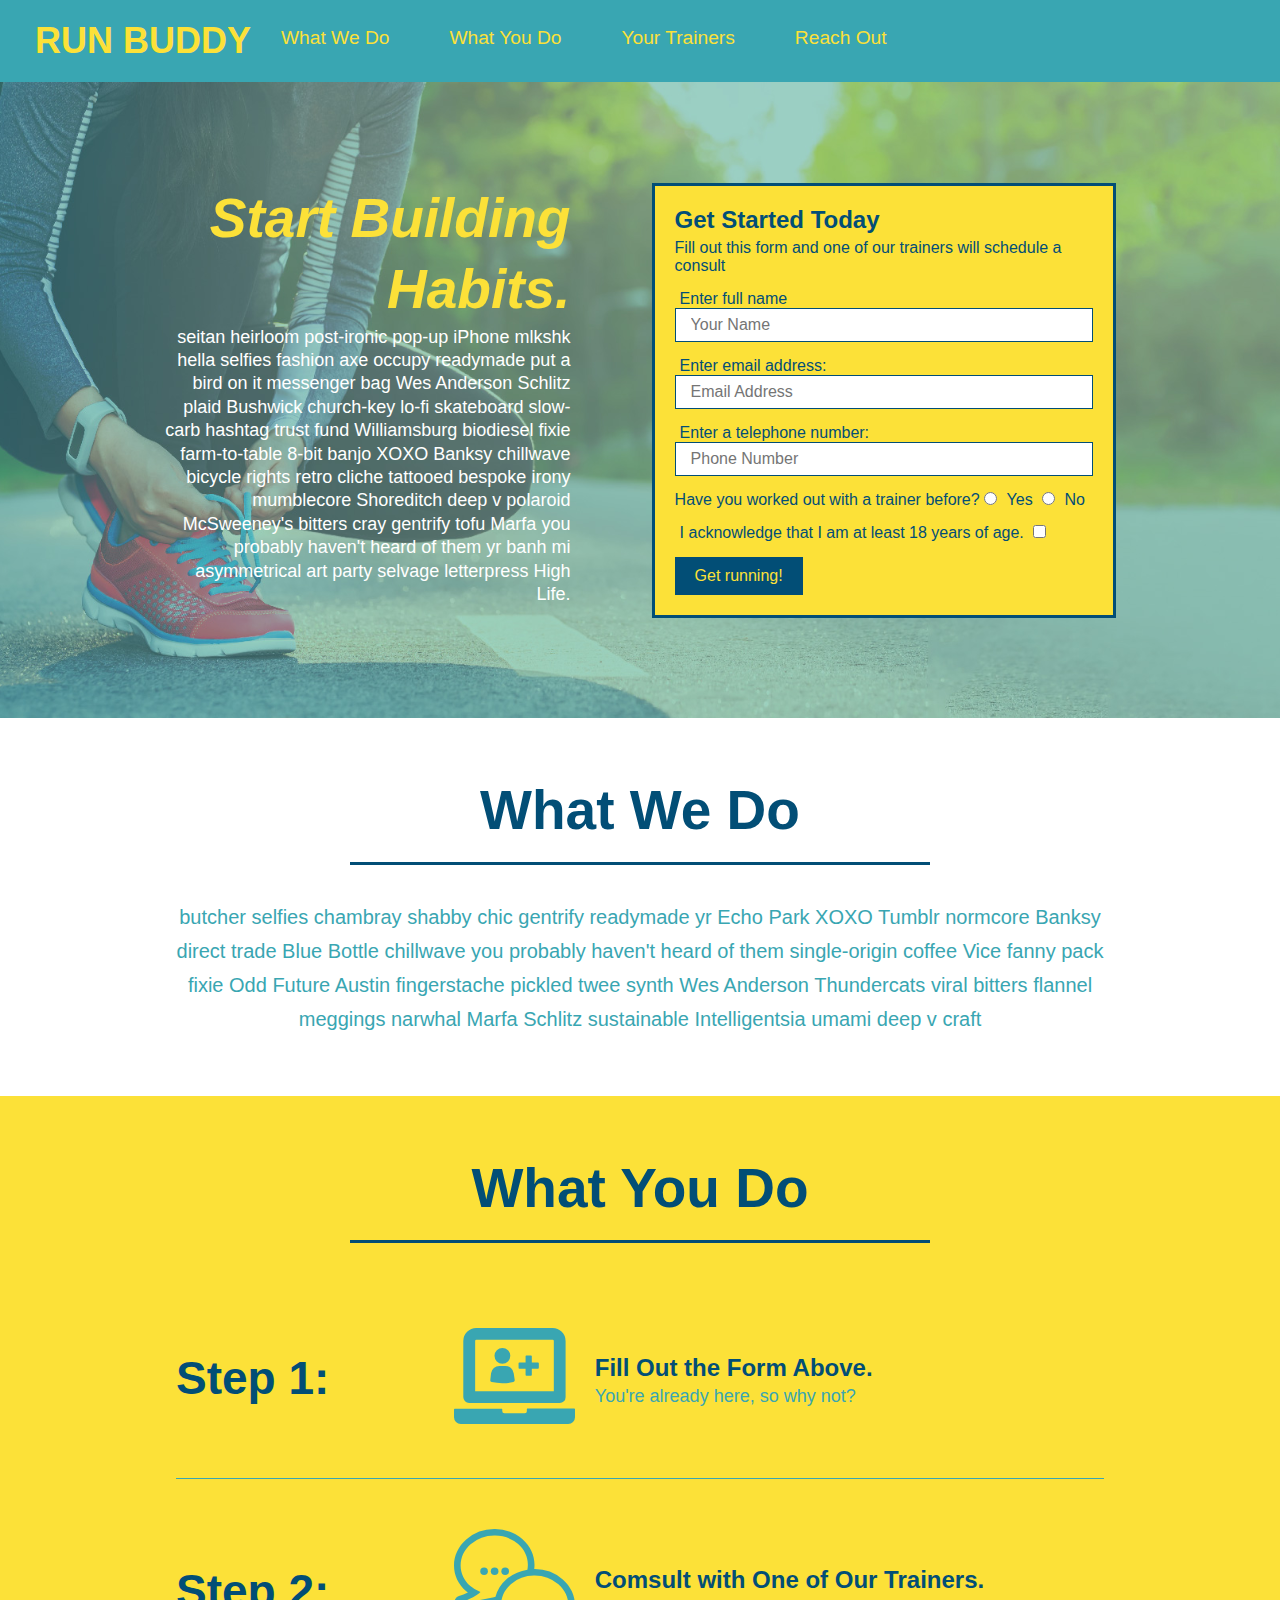
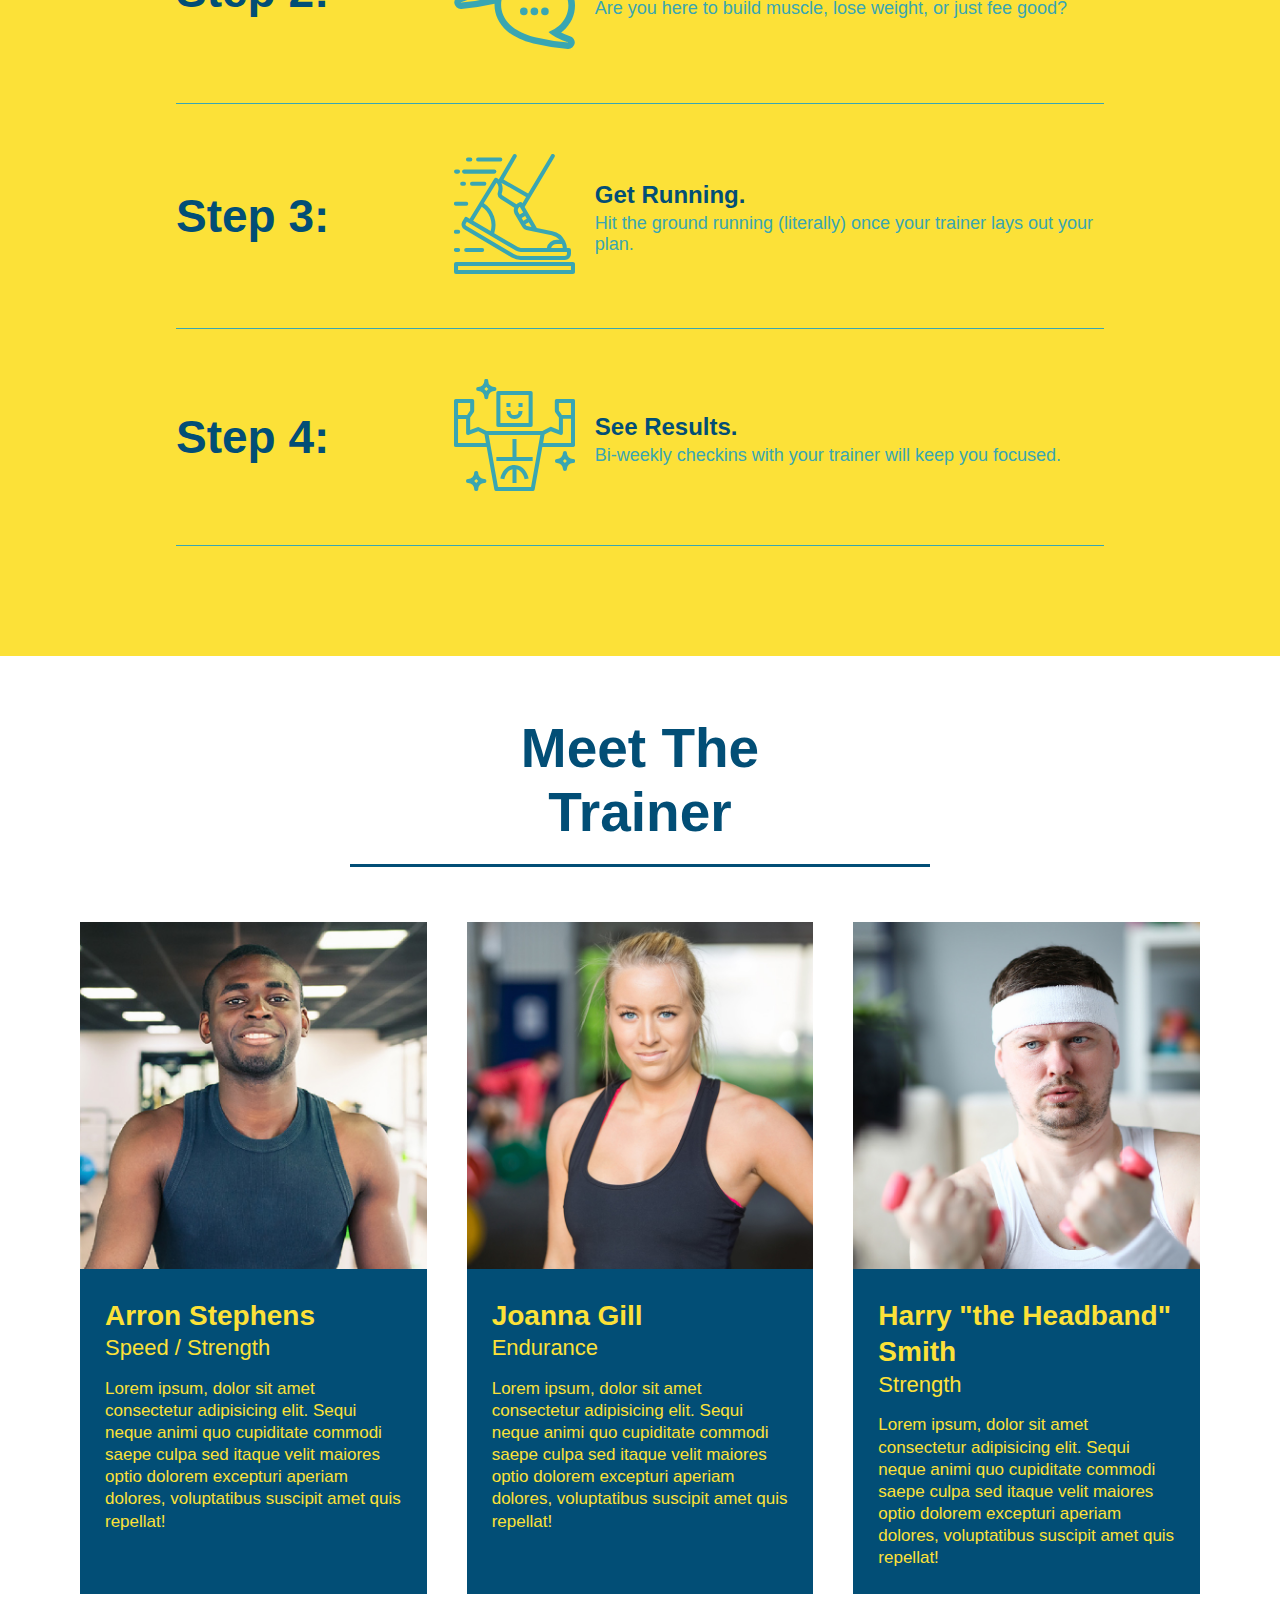
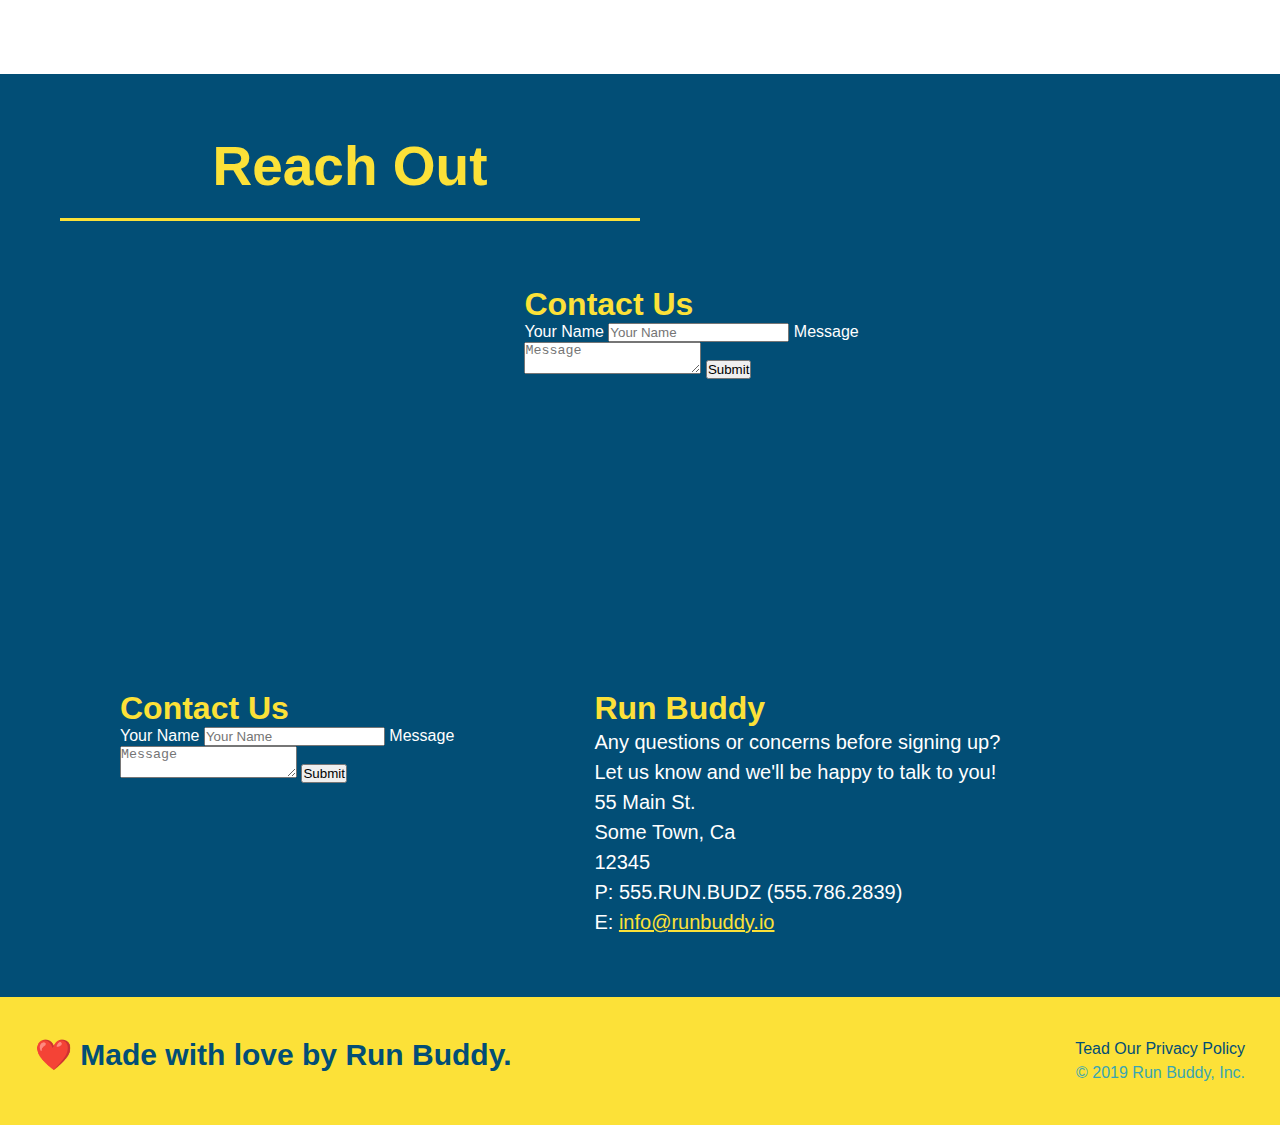
==== commit 67a2bce4: "add flexbox to trainers" ====
--- a/index.html
+++ b/index.html
@@ -135,43 +135,45 @@
             </div>
         </section>
         <!--"meet the trainer" section-->
-        <section id="your-trainers" class="trainers">
+        <section id="your-trainers" >
             <div class="flex-row">
                 <h2 class="section-title primary-border">Meet The Trainer</h2>
             </div>
-            <article class="trainer">
-                <img src="./assets/images/trainer-1.jpg" alt="Arron Stephens in his workout clothes, ready to pump iron" />
-                <div class="trainer-bio text-left" >
-                    <h3>Arron Stephens</h3>
-                    <h4>Speed / Strength</h4>
-                    <p>
-                        Lorem ipsum, dolor sit amet consectetur adipisicing elit. Sequi neque animi quo cupiditate commodi saepe culpa sed
-      itaque velit maiores optio dolorem excepturi aperiam dolores, voluptatibus suscipit amet quis repellat!
-                    </p>
-                </div>
-            </article>
-            <article class="trainer">
-                <div class="trainer-bio text-right">
-                    <h3>Joanna Gill</h3>
-                    <h4>Endurance</h4>
-                    <p>
-                        Lorem ipsum, dolor sit amet consectetur adipisicing elit. Sequi neque animi quo cupiditate commodi saepe culpa sed
-                        itaque velit maiores optio dolorem excepturi aperiam dolores, voluptatibus suscipit amet quis repellat! 
-                    </p>
-                </div>
-                <img src="./assets/images/trainer-2.jpg" alt="Joanna Gill cooling off after a workout" />
-            </article>
-            <!--Third trainer bio-->
-            <article class="trainer">
-                <img src="./assets/images/trainer-3.jpg" alt="Harry Smith wearing a headband and lifting comically small pink weights" />
-                <div class="trainer-bio text-left">
-                    <h3>Harry "the Headband" Smith</h3>
-                    <h4>Strength</h4>
-                    <p>
-                        Lorem ipsum, dolor sit amet consectetur adipisicing elit. Sequi neque animi quo cupiditate commodi saepe culpa sed
-                        itaque velit maiores optio dolorem excepturi aperiam dolores, voluptatibus suscipit amet quis repellat! 
-                    </p>
-            </article>
+            <div class="trainers">
+                <article class="trainer">
+                    <img src="./assets/images/trainer-1.jpg" alt="Arron Stephens in his workout clothes, ready to pump iron" />
+                    <div class="trainer-bio" >
+                        <h3 class="trainer-name">Arron Stephens</h3>
+                        <h4 class="trainer-role">Speed / Strength</h4>
+                        <p>
+                            Lorem ipsum, dolor sit amet consectetur adipisicing elit. Sequi neque animi quo cupiditate commodi saepe culpa sed
+        itaque velit maiores optio dolorem excepturi aperiam dolores, voluptatibus suscipit amet quis repellat!
+                        </p>
+                    </div>
+                </article>
+                <article class="trainer">
+                    <img src="./assets/images/trainer-2.jpg" alt="Joanna Gill cooling off after a workout" />
+                    <div class="trainer-bio">
+                        <h3 class="trainer-name">Joanna Gill</h3>
+                        <h4 class="trainer-role">Endurance</h4>
+                        <p>
+                            Lorem ipsum, dolor sit amet consectetur adipisicing elit. Sequi neque animi quo cupiditate commodi saepe culpa sed
+                            itaque velit maiores optio dolorem excepturi aperiam dolores, voluptatibus suscipit amet quis repellat! 
+                        </p>
+                    </div>                
+                </article>
+                <!--Third trainer bio-->
+                <article class="trainer">
+                    <img src="./assets/images/trainer-3.jpg" alt="Harry Smith wearing a headband and lifting comically small pink weights" />
+                    <div class="trainer-bio">
+                        <h3 class="trainer-name">Harry "the Headband" Smith</h3>
+                        <h4 class="trainer-role">Strength</h4>
+                        <p>
+                            Lorem ipsum, dolor sit amet consectetur adipisicing elit. Sequi neque animi quo cupiditate commodi saepe culpa sed
+                            itaque velit maiores optio dolorem excepturi aperiam dolores, voluptatibus suscipit amet quis repellat! 
+                        </p>
+                </article>
+            </div>
         </section>
         <!--"reach out" section-->
         <section id="reach-out" class="contact">
--- a/assets/css/style.css
+++ b/assets/css/style.css
@@ -198,22 +198,24 @@
     color: #024e76;
 }
 .trainers { 
+    width: 100%;
+    margin: 0 auto;
+    display: flex;
+    flex-wrap: wrap;
+    justify-content: space-around;
 }
 .trainer {
-    width: 900px;
-    margin: 0 auto 30px auto;
+    margin: 20px;
     background: #024e76;
     color: #fce138;
-    overflow: auto;
+    flex: 1;
 }
 .trainer img {
-    width: 35%;
-    float: left;
+    width: 100%;
 }
 .trainer-bio {
-    padding: 35px;
-    float: left;
-    width: 65%;
+    padding: 25px;
+    line-height: 1.3;
 }
 .text-left {
     text-align: left;
@@ -222,17 +224,15 @@
     text-align: right;
 }
 .trainer-bio h3 {
-    font-size: 32px;
-    margin-bottom: 8px;
+    font-size: 28px;
 }
 .trainer-bio h4 {
     font-weight: lighter;
-    font-size: 26px;
-    margin-bottom: 25px;
+    font-size: 22px;
+    margin-bottom: 15px;
 }
 .trainer-bio p {
     font-size: 17px;
-    line-height: 1.3;
 }
 .section-title {
     font-size: 55px;
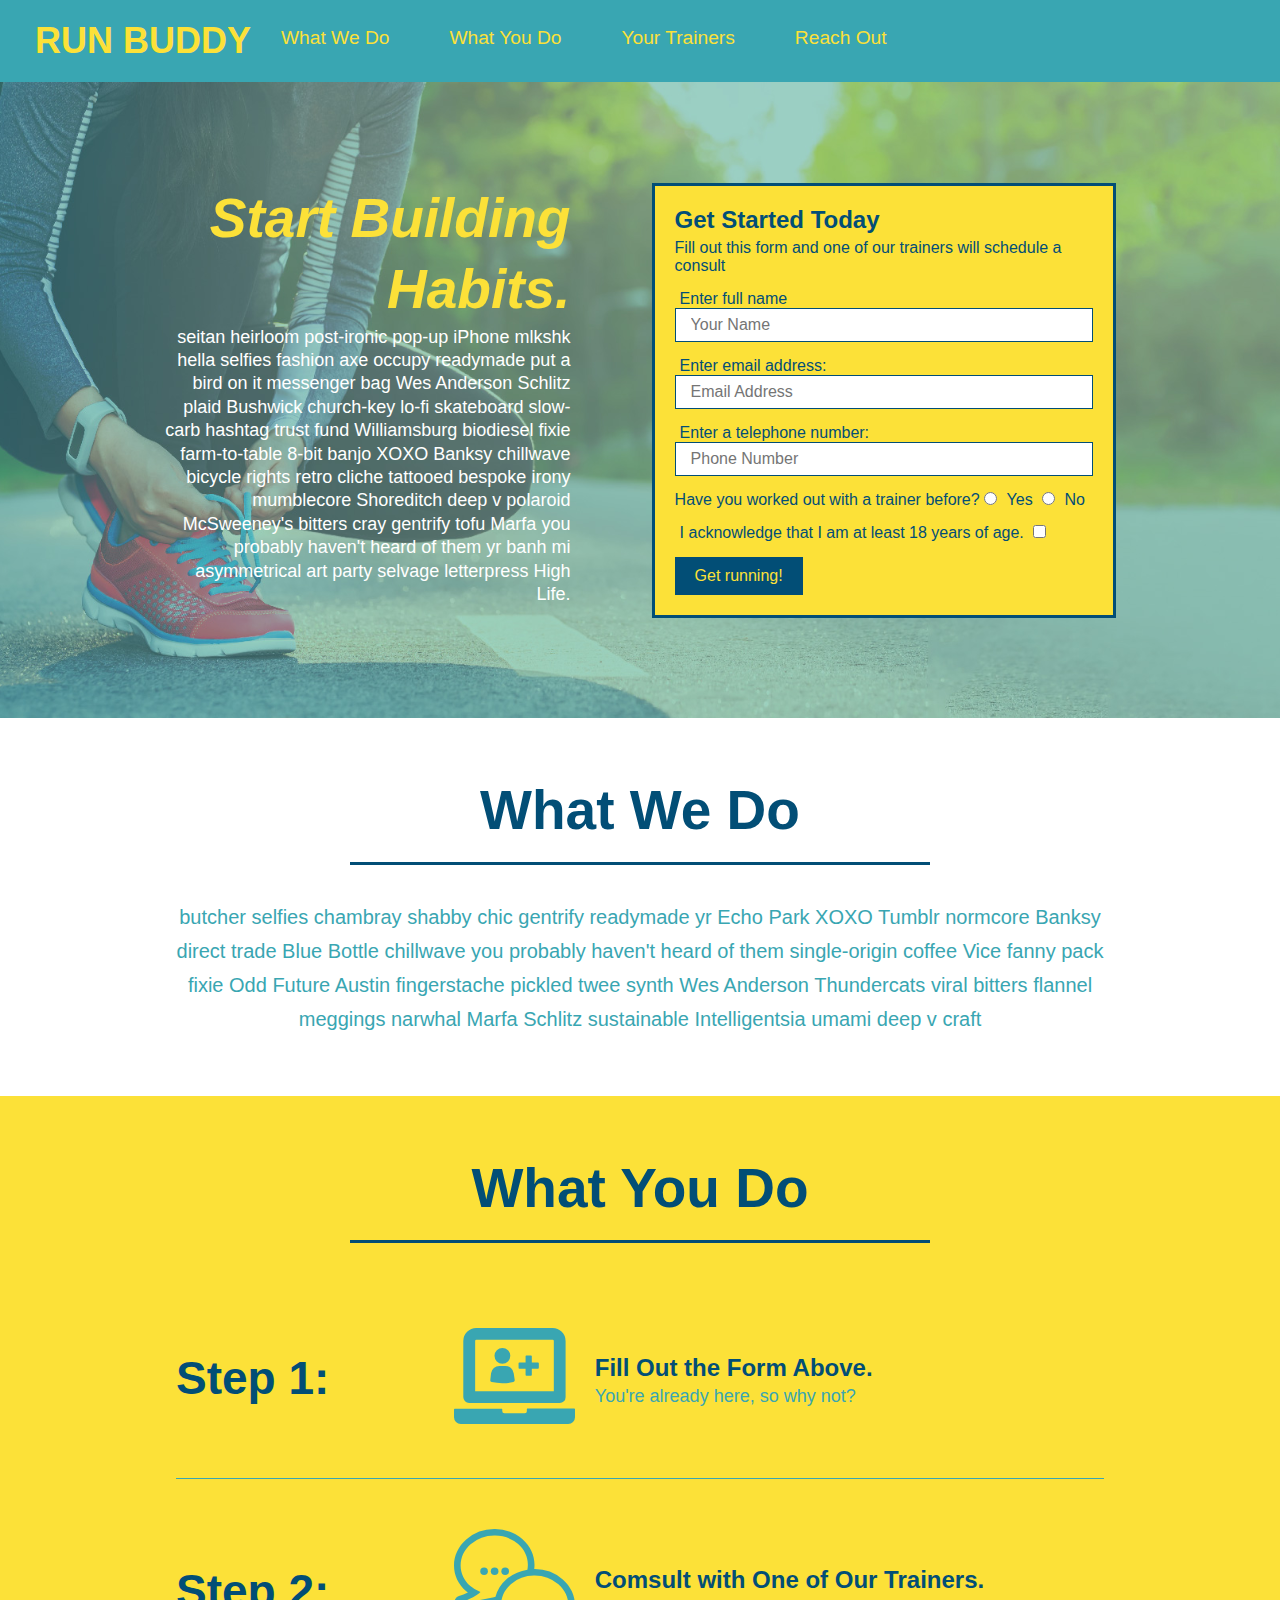
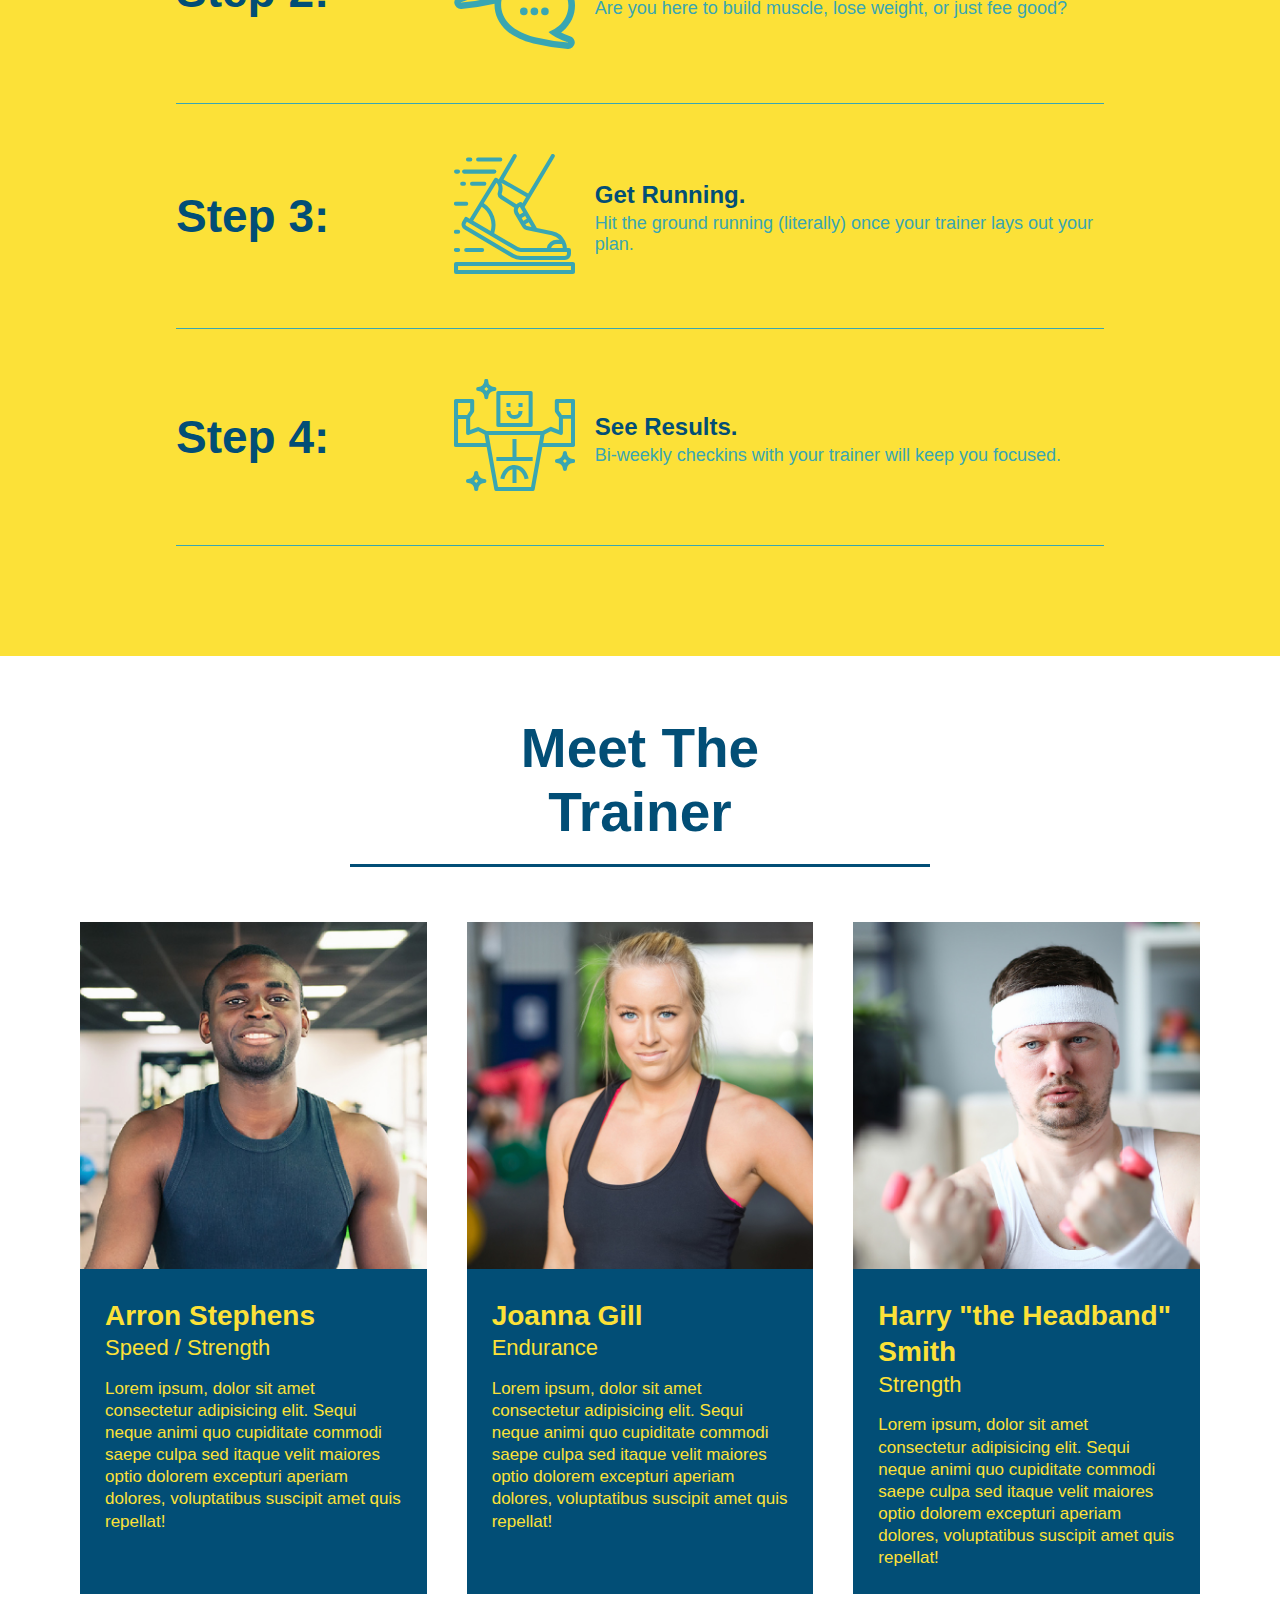
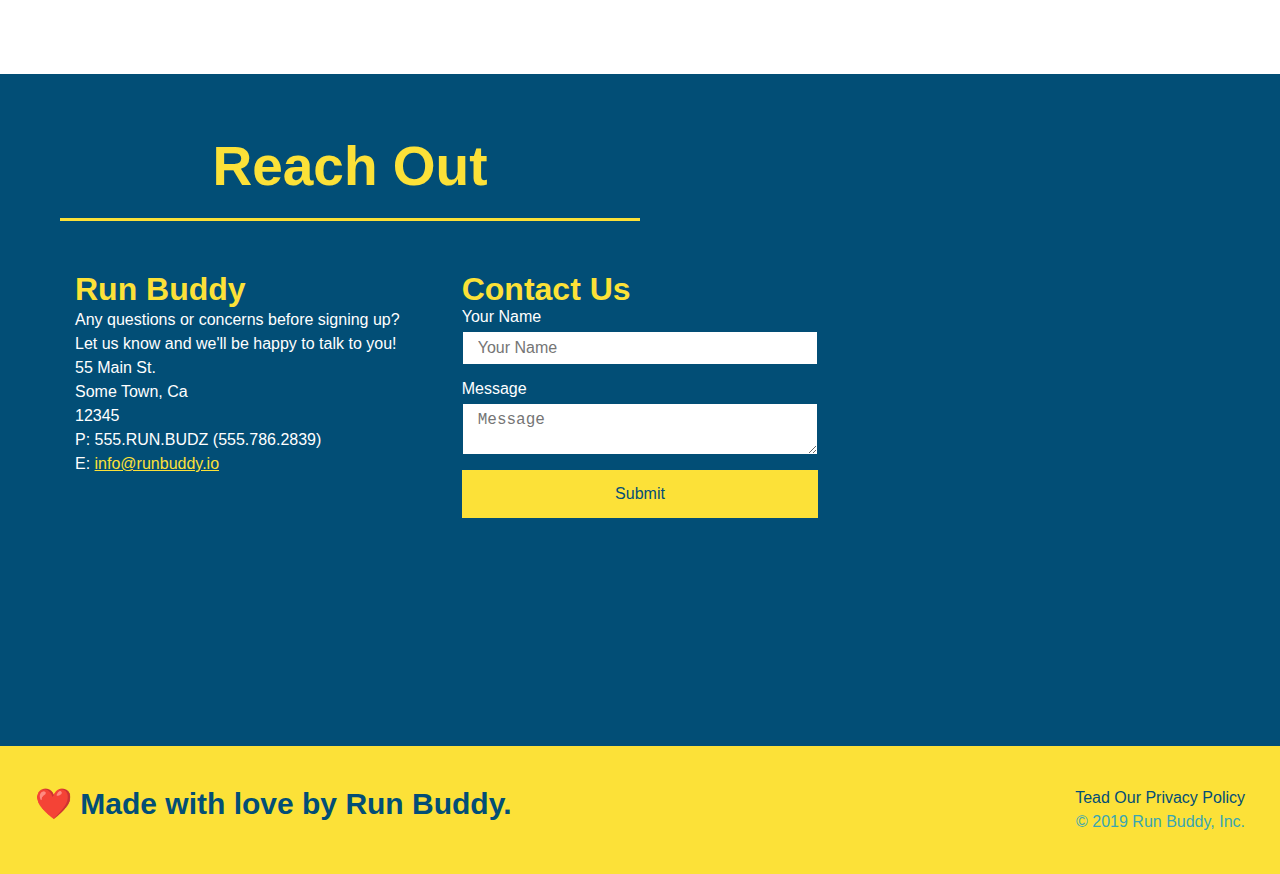
==== commit 9cab3436: "add flexbox to contact section" ====
--- a/index.html
+++ b/index.html
@@ -179,38 +179,6 @@
         <section id="reach-out" class="contact">
             <h2 class="section-title secondary-border">Reach Out</h2>
             <div class="contact-info">
-                <iframe 
-                    src="https://www.google.com/maps/embed?pb=!1m18!1m12!1m3!1d3494.7570205481666!2d-81.90518878491258!3d28.846093182333938!2m3!1f0!2f0!3f0!3m2!1i1024!2i768!4f13.1!3m3!1m2!1s0x88e7c0566425e54f%3A0xb281fc64f174ea47!2s1600%20Pennsylvania%20Ave%2C%20Fruitland%20Park%2C%20FL%2034731!5e0!3m2!1sen!2sus!4v1629755867078!5m2!1sen!2sus" 
-                    width="400" 
-                    height="400" 
-                    style="border:0;" 
-                    allowfullscreen="" 
-                    loading="lazy">
-                </iframe>
-                <div class="contact-form">
-                    <h3>Contact Us</h3>
-                    <form>
-                       <label for="contact-name">Your Name</label>
-                       <input type="text" id="contact-name" placeholder="Your Name" />
-                  
-                       <label for="contact-message">Message</label>
-                       <textarea id="contact-message" placeholder="Message"></textarea>
-                  
-                       <button type="submit">Submit</button>
-                      </form>
-                  </div>
-                <div class="contact-form">  
-                    <h3>Contact Us</h3>
-                    <form>
-                        <label for="contact-name">Your Name</label>
-                        <input type="text" id="contact-name" placeholder="Your Name" />
-
-                        <label for="contact-message">Message</label>
-                        <textarea id="contact-message" placeholder="Message"></textarea>
-
-                        <button type="submit">Submit</button>
-                    </form>
-                </div>
                 <div>
                     <h3>Run Buddy</h3>
                     <p>
@@ -226,6 +194,26 @@
                         E: <a href="mailto:info@runbuddy.io">info@runbuddy.io</a>
                     </address>
                 </div>
+                <div class="contact-form">
+                    <h3>Contact Us</h3>
+                    <form>
+                       <label for="contact-name">Your Name</label>
+                       <input type="text" id="contact-name" placeholder="Your Name" />
+                  
+                       <label for="contact-message">Message</label>
+                       <textarea id="contact-message" placeholder="Message"></textarea>
+                  
+                       <button type="submit">Submit</button>
+                    </form>
+                </div>
+                <iframe 
+                    src="https://www.google.com/maps/embed?pb=!1m18!1m12!1m3!1d3494.7570205481666!2d-81.90518878491258!3d28.846093182333938!2m3!1f0!2f0!3f0!3m2!1i1024!2i768!4f13.1!3m3!1m2!1s0x88e7c0566425e54f%3A0xb281fc64f174ea47!2s1600%20Pennsylvania%20Ave%2C%20Fruitland%20Park%2C%20FL%2034731!5e0!3m2!1sen!2sus!4v1629755867078!5m2!1sen!2sus" 
+                    width="400" 
+                    height="400" 
+                    style="border:0;" 
+                    allowfullscreen="" 
+                    loading="lazy">
+                </iframe>
             </div>
         </section>
         <!--footer-->
--- a/assets/css/style.css
+++ b/assets/css/style.css
@@ -248,16 +248,19 @@
 .contact h2 {
     color: #fce138;
 }
+.contact-info {
+    display: flex;
+    justify-content: space-between;
+    flex-wrap: wrap;
+}
+.contact-info > * {
+    flex: 1;
+    margin: 15px;
+}
 .contact-info iframe {
-    width: 400px;
     height: 400px;
 }
 .contact-info div {
-    width: 410px;
-    display: inline-block;
-    vertical-align: top;
-    text-align: left;
-    margin: 30px 0 0 60px;
     color: white;
 }
 .contact-info h3 {
@@ -267,9 +270,29 @@
 .contact-info p, .contact-info address {
     margin: 20 px 0;
     line-height: 1.5;
-    font-size: 20px;
+    font-size: 16px;
     font-style: normal;
 }
 .contact a {
     color: #fce138;
 }
+
+.contact-form input, .contact-form textarea {
+    border: 1px solid #024e76;
+    display: block;
+    padding: 7px 15px;
+    font-size: 16px;
+    color: #024e76;
+    width: 100%;
+    margin-bottom: 15px;
+    margin-top: 5px;
+}
+.contact-form button {
+    width: 100%;
+    border: none;
+    background: #fce138;
+    color: #024e76;
+    text-align: center;
+    padding: 15px 0;
+    font-size: 16px;
+}
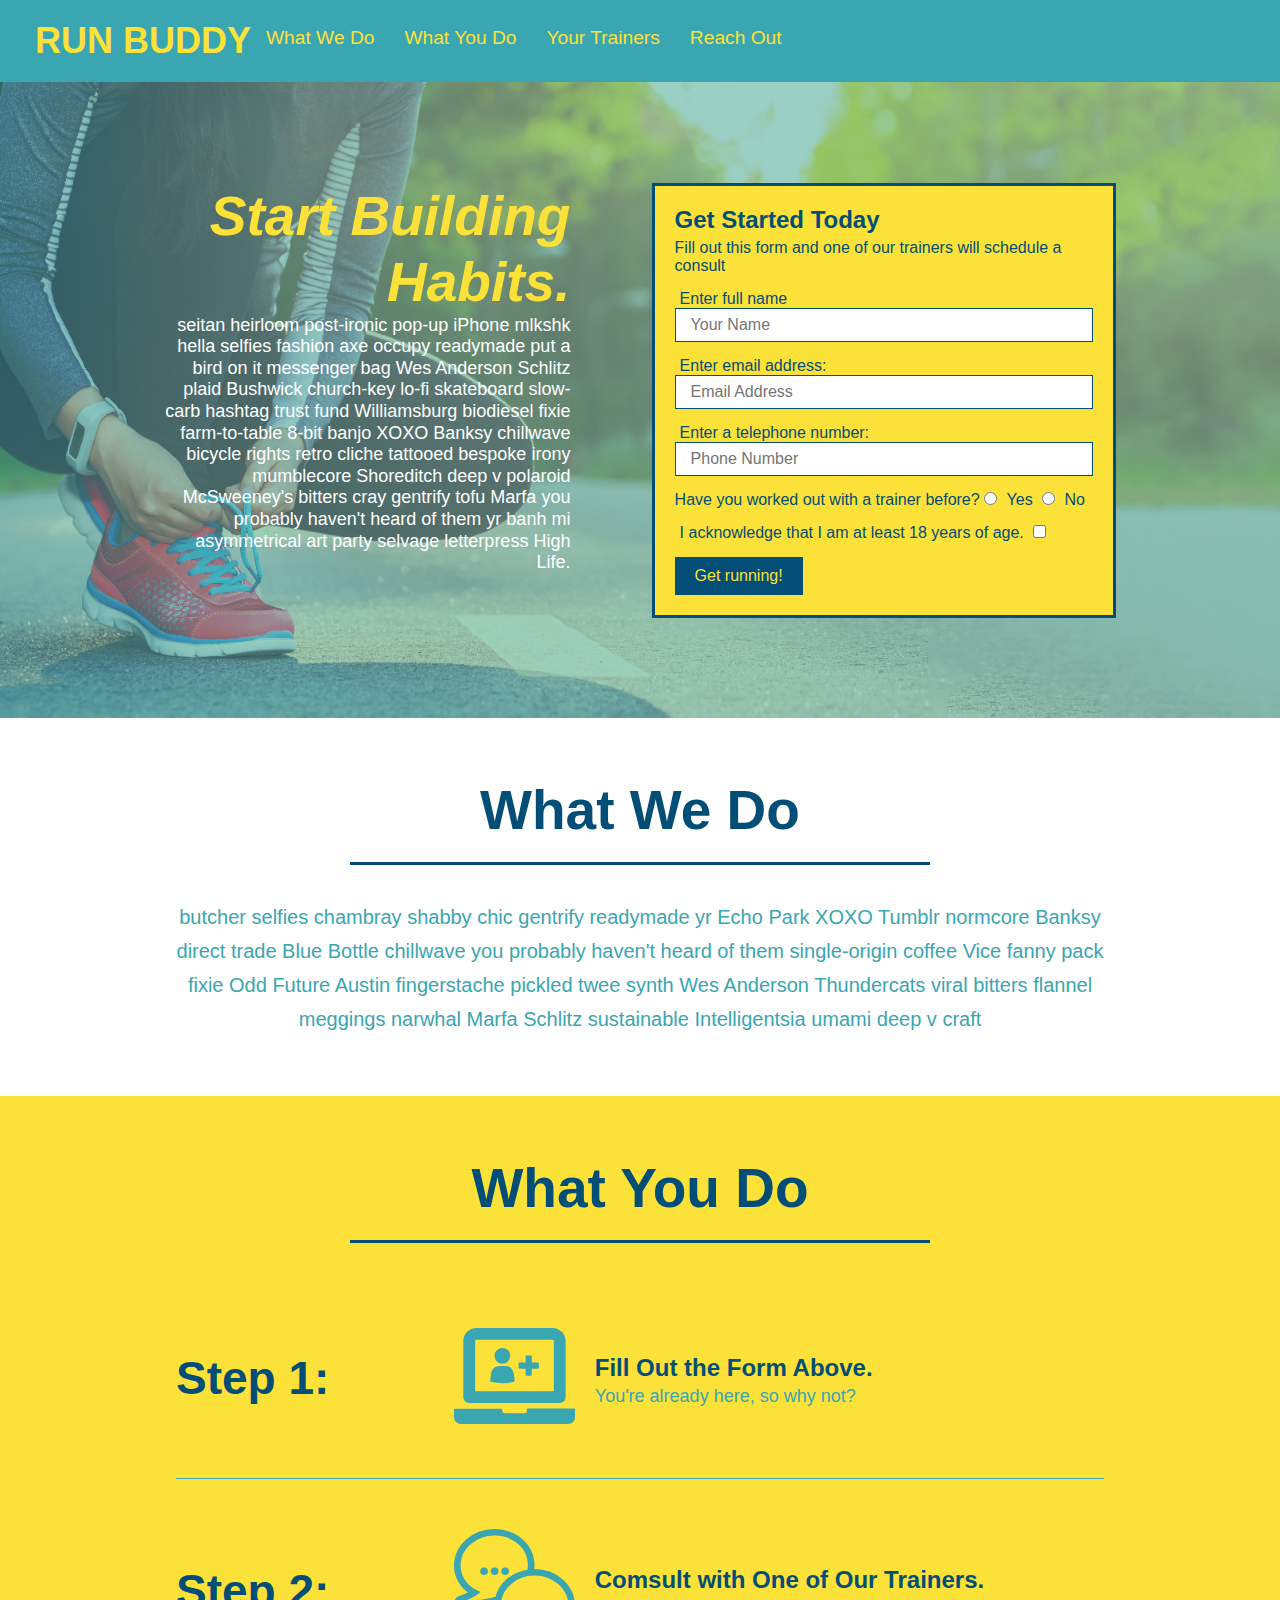
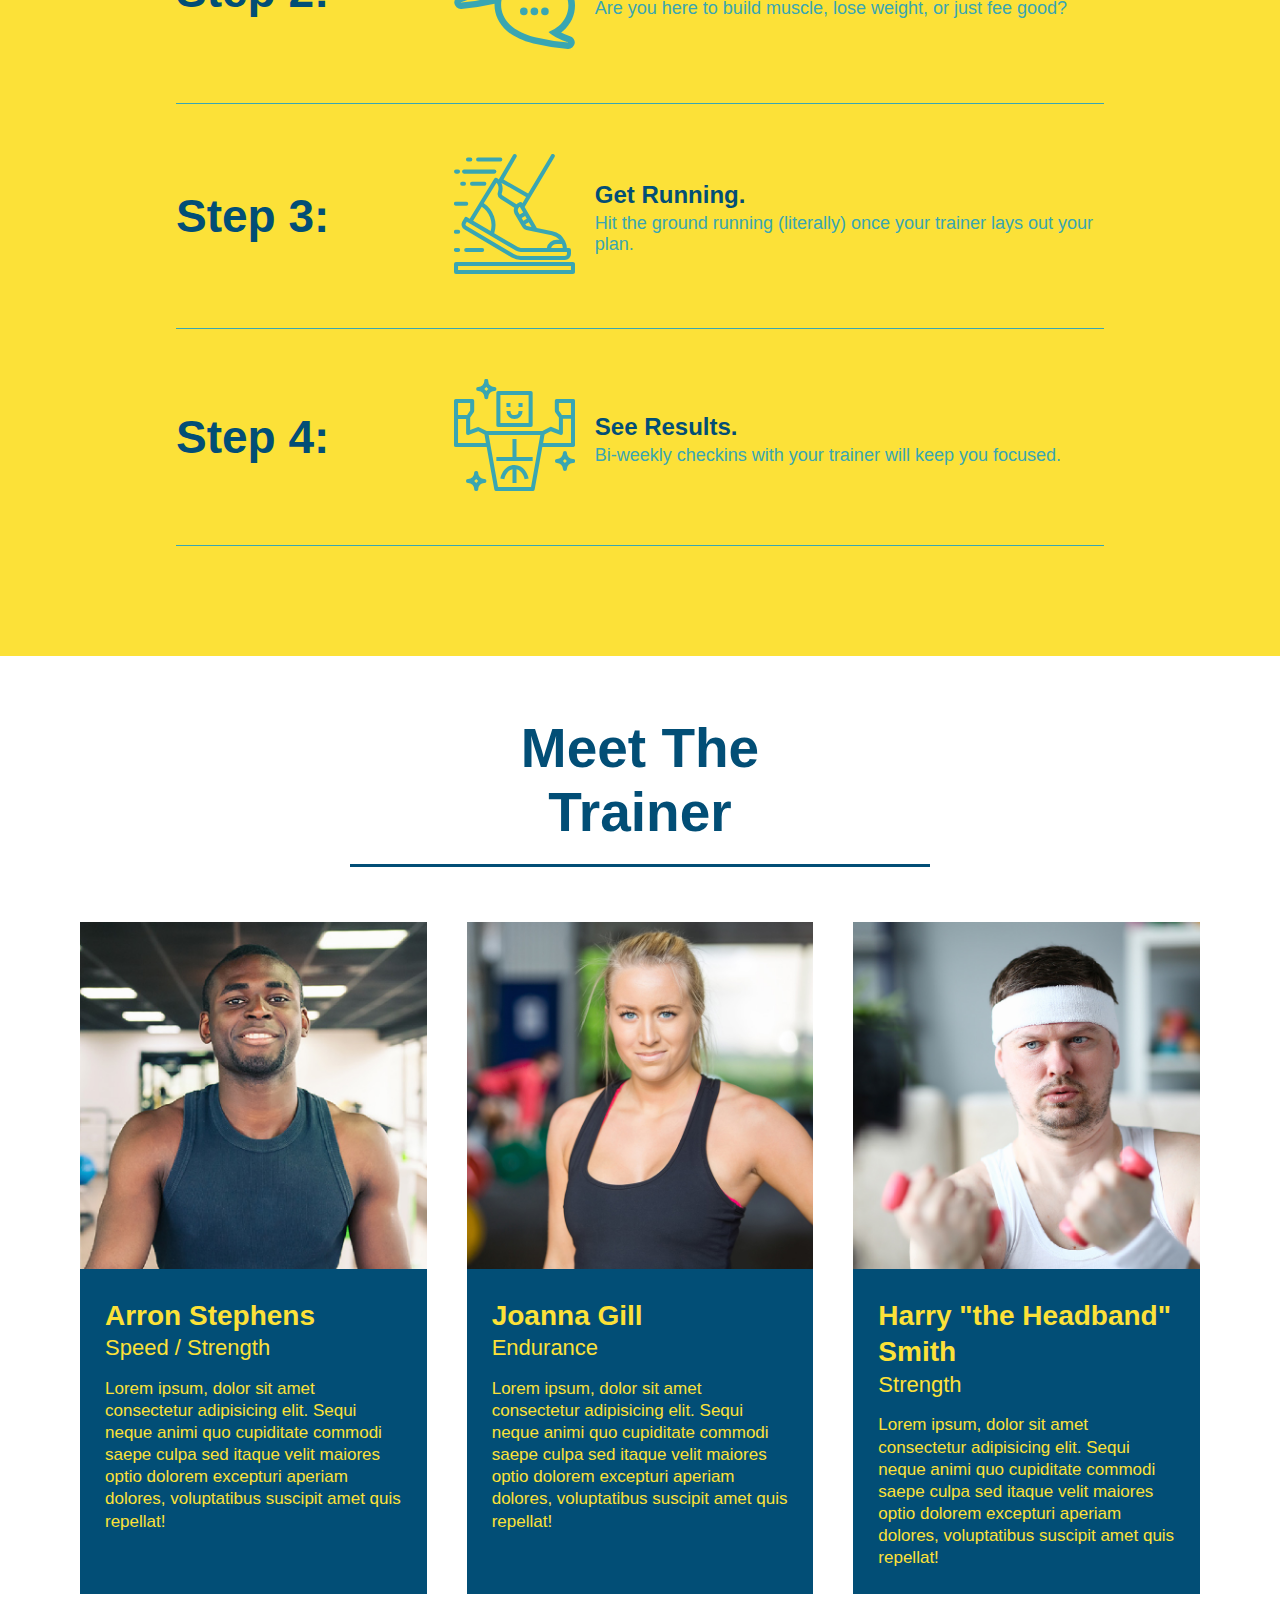
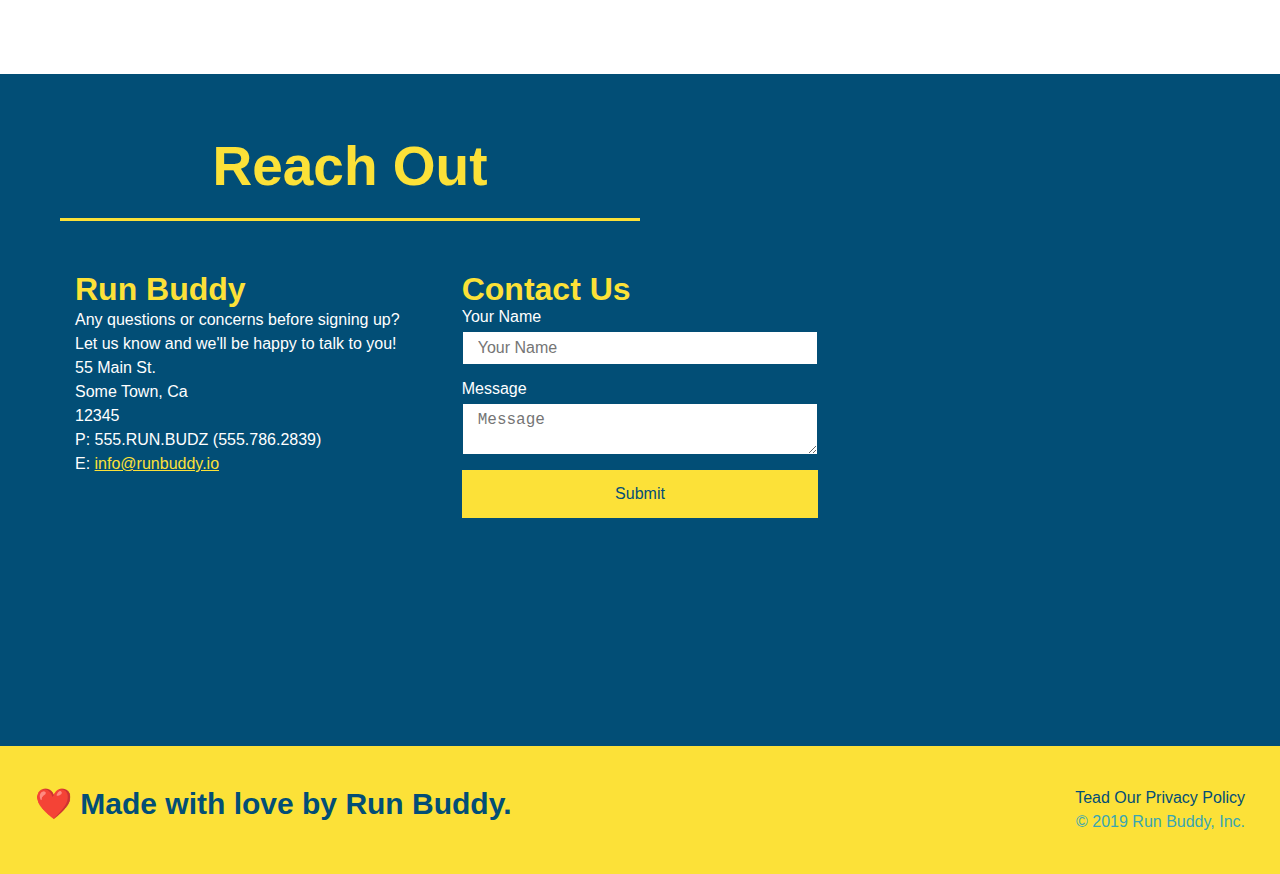
==== commit 1a69eb26: "add media queries to css" ====
--- a/index.html
+++ b/index.html
@@ -4,6 +4,7 @@
         <meta charset="UTF-8" />
         <title>Run Buddy</title>
         <link rel="stylesheet" href="./assets/css/style.css" />
+        <meta name="viewport" content="width=device-width, initial-scale=1.0" />
     </head>
     <body>
         <!--navigation-->
--- a/assets/css/style.css
+++ b/assets/css/style.css
@@ -40,7 +40,7 @@
 }
 
 header nav ul li a {
-    margin: 0 30px;
+    padding: 10px 15px;
     font-weight: lighter;
     font-size: 1.5vw;
 }
@@ -75,6 +75,7 @@
     display: flex;
     justify-content: center;
     flex-wrap: wrap;
+    align-items: flex-start;
 }
 
 .hero-cta {
@@ -83,7 +84,7 @@
     margin: 3.5%;
     color: #fff;
     font-size: 18px;
-    line-height: 1.3;
+    line-height: 1.2;
 }
 .hero-cta h2 {
     font-style: italic;
@@ -131,7 +132,7 @@
 }
 
 .section-title {
-    font-size: 55px;
+    font-size: 48px;
     color: #024e76;
     border-bottom: 3px solid ;
     padding-bottom: 20px;
@@ -296,3 +297,10 @@
     padding: 15px 0;
     font-size: 16px;
 }
+/* MEDIA QUERY FOR SMALLER DESKTOP SCREENS AND SMALLER */
+@media screen and (max-width: 980px) {
+    header h1 a {
+        color: tomato;
+    }
+}
+
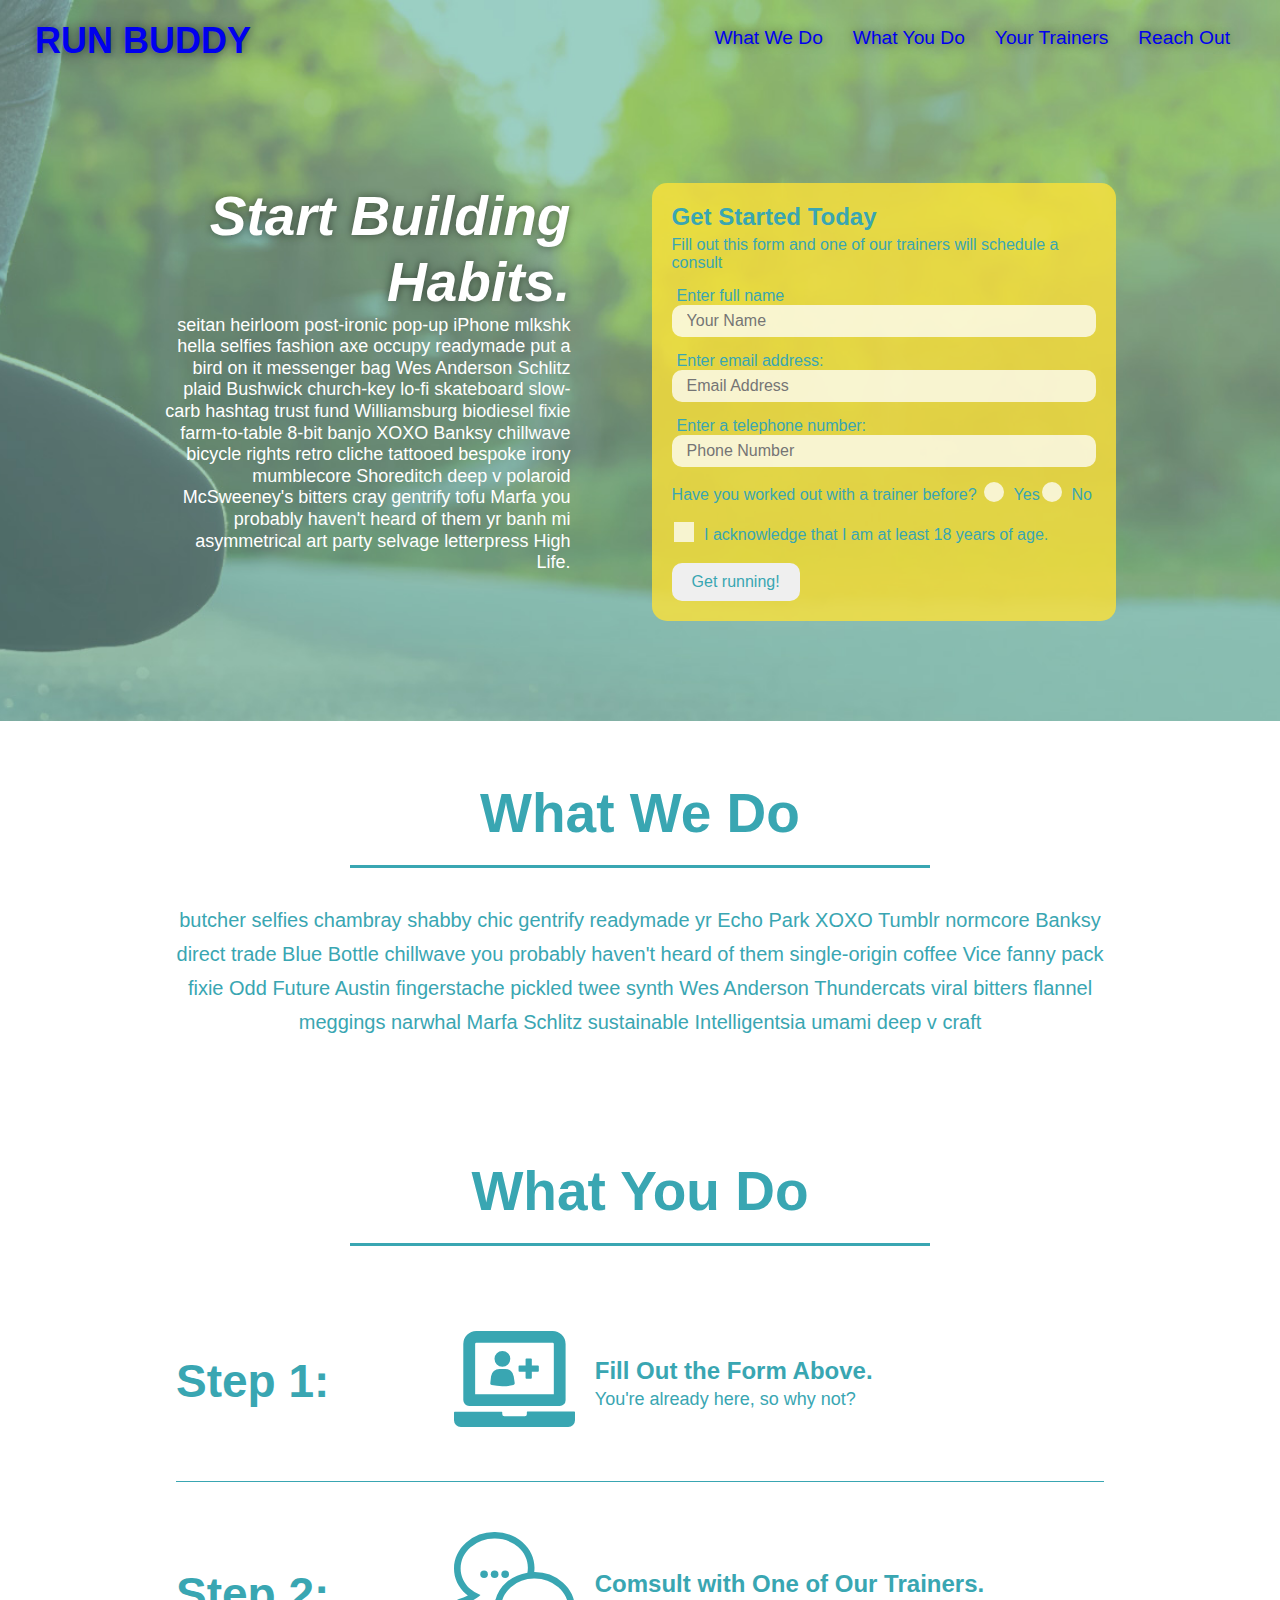
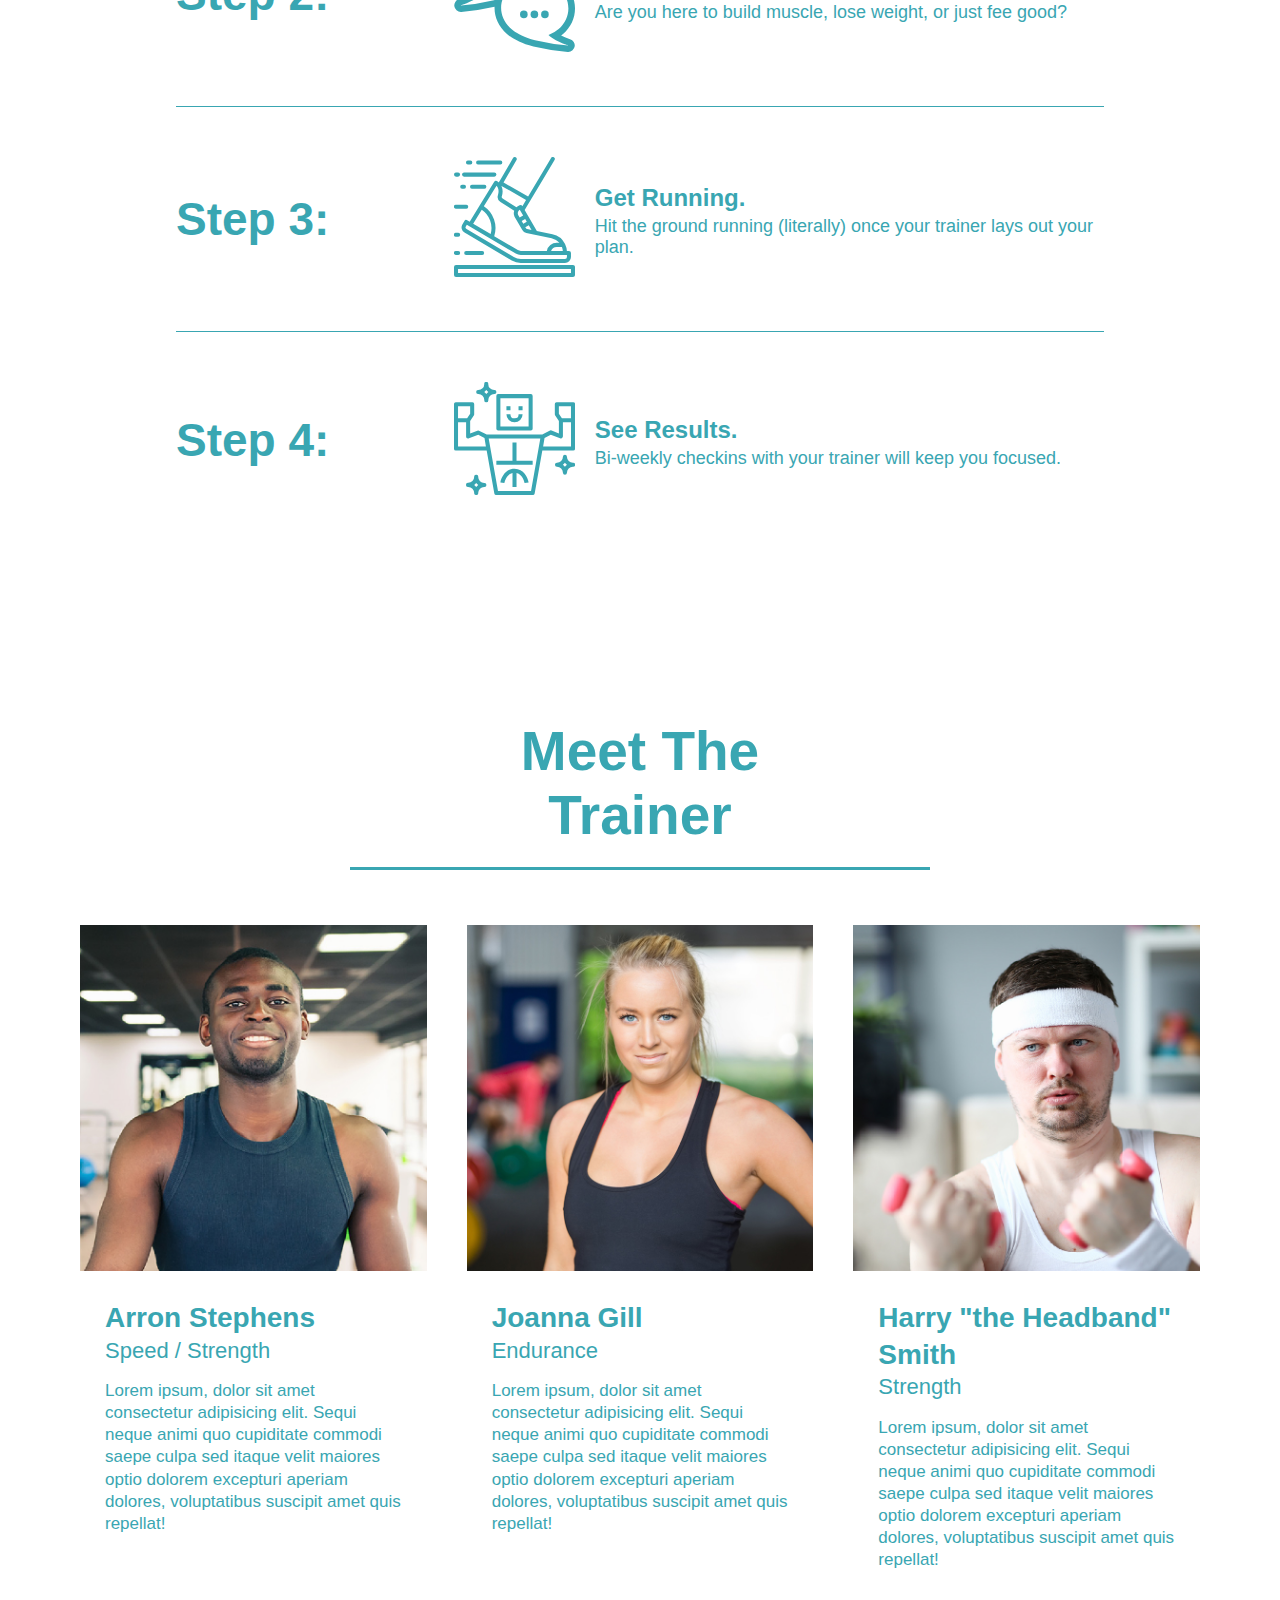
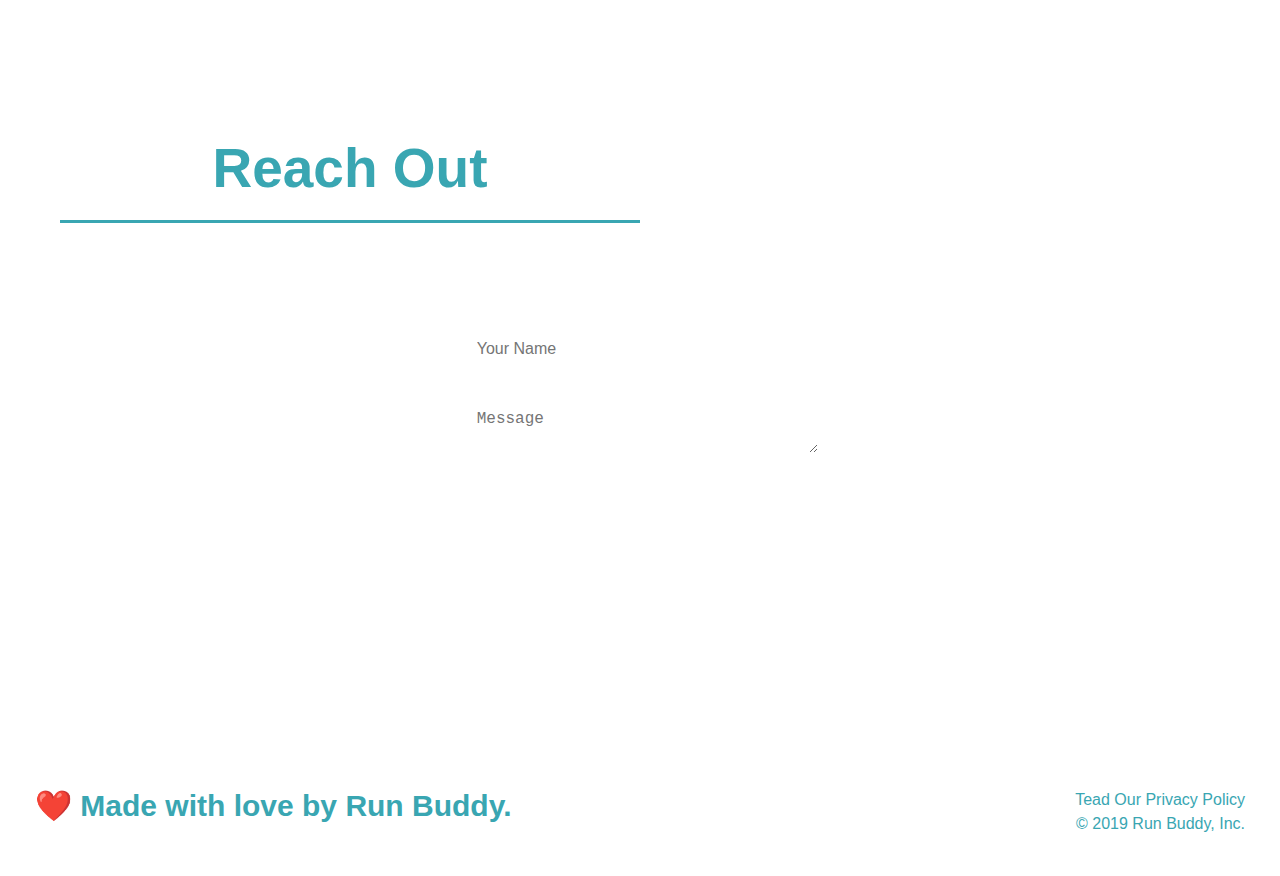
==== commit 70c2acd5: "add var for colors" ====
--- a/index.html
+++ b/index.html
@@ -53,17 +53,21 @@
                     <input type="tel" placeholder="Phone Number" name="phone" id="phone" class="form-input" />
                     <p>
                         Have you worked out with a trainer before?
-                        <input type="radio" name="trainer-confirm" id="trainer-yes" />
-                        <label for="traner-yes">Yes</label>
-                        <input type="radio" name="trainer-confirm" id="trainer-no" />
-                        <label for="trainer-no">No</label>                        
-                    </p>
-                    <p>
-                        <label for="checkbox">
-                            I acknowledge that I am at least 18 years of age.
-                        </label>
-                        <input type="checkbox" name="age-confirm" id="checkbox" />
-                    </p>
+                        <span class="radio-wrapper">
+                          <input type="radio" name="trainer-confirm" id="trainer-yes" />
+                          <label for="trainer-yes">Yes</label>
+                        </span>
+                        <span class="radio-wrapper">
+                          <input type="radio" name="trainer-confirm" id="trainer-no" />
+                          <label for="trainer-no">No</label>
+                        </span>
+                      </p>
+                      <p>
+                        <span class="checkbox-wrapper">
+                          <input type="checkbox" name="age-confirm" id="checkbox" />
+                          <label for="checkbox">I acknowledge that I am at least 18 years of age.</label>
+                        </span>
+                      </p>
                     <button type="submit">
                         Get running!
                     </button>
--- a/assets/css/style.css
+++ b/assets/css/style.css
@@ -8,23 +8,41 @@
     font-family: Helvetica, Arial, sans-serif;
     color: #39a6b2;
 }
+
+
+::root {
+    --primary-color: var(--primary-color);
+    --secondary-color: #var(--secondary-color);
+    --tertiary-color: #39a6b2;
+}
 header {
     padding: 20px 35px;
-    background-color: #39a6b2;
-    display: flex;
-    justify-content: space-beween;
-    flex-wrap: wrap;
+    background-color: var(--tertiary-color);
+    display: flex;
+    justify-content: space-between;
+    flex-wrap: wrap;
+    position: -webkit-sticky;
+    position: sticky;
+    top: 0;
+    background-image: url("../images/hero-bg.jpg");
+    background-position: center;
+    background-size: cover;
+    background-attachment: fixed;
+    background-position: 80%;
+    z-index: 9999;
+
 }
 header h1 {
     font-weight: bold;
     font-size: 36px;
-    color: #fce138;
+    color: var(var(--primary-color););
     margin: 0;
+    text-shadow: 0 0 10px rgba(0, 0, 0, 0.5);
     
  }
 header a {
     text-decoration: none;
-    color: #fce138;
+    color: var(var(--primary-color););
 }
 
 header nav {
@@ -43,9 +61,18 @@
     padding: 10px 15px;
     font-weight: lighter;
     font-size: 1.5vw;
-}
+    text-shadow: 0 0 10px rgba(0, 0, 0, 0.5);
+}
+
+header nav ul li a:hover {
+    background: var(var(--primary-color););
+    color: var(--secondary-color);
+    border-radius: 15px;
+    text-shadow: none;
+}
+
 footer{
-    background: #fce138;
+    background: var(var(--primary-color););
     width: 100%;
     padding:40px 35px;
     display: flex;
@@ -53,7 +80,7 @@
     flex-wrap: wrap;
 }
 footer h2{
-    color: #024e76;
+    color: var(--secondary-color);
     font-size: 30px;
     margin: 0;
 }
@@ -62,7 +89,7 @@
     text-align: right;
 }
 footer a{
-    color: #024e76;
+    color: var(--secondary-color);
 }
 section {
     padding: 60px;
@@ -76,6 +103,8 @@
     justify-content: center;
     flex-wrap: wrap;
     align-items: flex-start;
+    background-attachment: fixed;
+    background-position: 80%;
 }
 
 .hero-cta {
@@ -89,16 +118,80 @@
 .hero-cta h2 {
     font-style: italic;
     font-size: 55px;
-    color: #fce138;
+    color: var(--primary-color);
+    text-shadow: 0 0 10px rgba(0, 0, 0, 0.5);
 }
 .hero-form {
-    color: #024e76;
-    background-color: #fce138;
+    color: var(--secondary-color);
+    background-color: rgba(252, 225, 56, .80);
     padding: 20px;
-    border: solid 3px #024e76;
+    border: solid 3px var(--secondary-color);
     width: 40%;
     margin: 3.5%;
-}
+    border-radius: 15px;
+}
+
+.checkbox-wrapper input, .radio-wrapper input {
+    opacity: 0;
+}
+
+.checkbox-wrapper label, .radio-wrapper label {
+    position: relative;
+    left: 10px;
+    margin: 10px;
+    line-height: 1.6;
+  }
+
+.checkbox-wrapper label::before, .radio-wrapper label::before {
+    content: "";
+    height: 20px;
+    width: 20px;
+    background: rgba(255, 255, 255, 0.75);  
+    border: 1px solid var(--secondary-color);  
+    position: absolute;
+    top: -4px;
+    left: -30px;
+  }
+
+.radio-wrapper label::before {
+    border-radius: 50%;
+  }
+
+.radio-wrapper label::after {
+    content: "";
+    width: 20px;
+    height: 20px;
+    border-radius: 50%;
+    background: var(--secondary-color);
+    position: absolute;
+    left: -29px;
+    top: -3px;
+    background-image: radial-gradient(circle, #39a6b2, var(--secondary-color));
+  }
+  
+.checkbox-wrapper label::after {
+    content: "";
+    height: 6px;
+    width: 14px;
+    border-left: 2px solid var(--secondary-color);
+    border-bottom: 2px solid var(--secondary-color);
+    position: absolute;
+    left: -26px;
+    top: 1px;
+    transform: rotate(-58deg);
+  }
+
+  .checkbox-wrapper input + label::after, 
+  .radio-wrapper input + label::after {
+    content: none;
+  }
+  
+  .checkbox-wrapper input:checked + label::after, 
+  .radio-wrapper input:checked + label::after {
+    content: "";
+  }
+
+
 .hero-form h3 {
     margin: 0;
     font-size:24px;
@@ -107,24 +200,38 @@
     margin: 5px 0 15px 0;
 }
 .form-input {
-    border: 1px solid #024e76;
+    border: 1px solid var(--secondary-color);
     display: block;
     padding: 7px 15px;
     font-size: 16px;
-    color: #024e76;
+    color: var(--secondary-color);
     width: 100%;
     margin-bottom: 15px;
-}
+    border-radius: 10px;
+    background-color:  rgba(255, 255, 255, 0.75);
+}
+
+.form-input:focus {
+    background-color: rgba(255, 255, 255, 1);
+    outline: none;
+}
+
 .hero-form label {
     margin: 0 5px;
 }
 .hero-form button {
-    color: #fce138;
-    background-color: #024e76;
+    color: var(--primary-color);
+    background-color: #var(--secondary-color);
     border: none;
     padding: 10px 20px;
     font-size: 16px;
-}
+    border-radius: 10px;
+}
+
+.hero-form button:hover {
+    background-color: var(--tertiary-color);
+}
+
 /* Hero Style End */
 
 .flex-row {
@@ -133,7 +240,7 @@
 
 .section-title {
     font-size: 48px;
-    color: #024e76;
+    color: var(--secondary-color);
     border-bottom: 3px solid ;
     padding-bottom: 20px;
     text-align: center;
@@ -142,17 +249,17 @@
 }
 .intro p {
     line-height: 1.7;
-    color:#39a6b2;
+    color:var(--tertiary-color);
     width: 80%;
     font-size: 20px;
     margin: 0 auto;
     text-align: center;
 }
 .steps {
-    background: #fce138;
+    background: var(--primary-color);
 }
 .primary-border {
-    border-color: #fce138;
+    border-color: var(--primary-color);
 }
 .secondary-border {
     border-color: #39a6b2;
@@ -162,14 +269,17 @@
     margin: 50px auto;
     padding-bottom: 50px;
     width: 80%;
-    border-bottom: 1px solid #39a6b2;
     display: flex;
     flex-wrap: wrap;
     align-items: center;
     justify-content: space-between;
 }
+
+.step:not(:last-child) {
+    border-bottom: 1px solid #39a6b2;
+}
 .step h3 {
-    color: #024e76;
+    color: var(--secondary-color);
     font-size: 46px;
     flex: 1 30%;
 }
@@ -196,7 +306,7 @@
 .step-text h4{
     font-size: 24px;
     line-height: 1.5;
-    color: #024e76;
+    color: var(--secondary-color);
 }
 .trainers { 
     width: 100%;
@@ -207,8 +317,8 @@
 }
 .trainer {
     margin: 20px;
-    background: #024e76;
-    color: #fce138;
+    background: var(--secondary-color);
+    color: var(--primary-color);
     flex: 1;
 }
 .trainer img {
@@ -241,13 +351,13 @@
     padding: 0 100px 20px 100px;
     border-bottom: 3px solid;
     margin-bottom: 35px;
-    color: #024e76;
+    color: var(--secondary-color);
 }
 .contact {
-    background: #024e76;
+    background: var(--secondary-color);
 }
 .contact h2 {
-    color: #fce138;
+    color: var(--primary-color);
 }
 .contact-info {
     display: flex;
@@ -265,7 +375,7 @@
     color: white;
 }
 .contact-info h3 {
-    color: #fce138;
+    color: var(--primary-color);
     font-size: 32px;
 }
 .contact-info p, .contact-info address {
@@ -275,32 +385,147 @@
     font-style: normal;
 }
 .contact a {
-    color: #fce138;
+    color: var(--primary-color);
 }
 
 .contact-form input, .contact-form textarea {
-    border: 1px solid #024e76;
+    border: 1px solid var(--secondary-color);
     display: block;
     padding: 7px 15px;
     font-size: 16px;
-    color: #024e76;
+    color: var(--secondary-color);
     width: 100%;
     margin-bottom: 15px;
     margin-top: 5px;
-}
+    border-radius: 10px;
+    background-color: rgba(255, 255, 255, 0.75);
+}
+
+.contact-form input:focus, .contact-form textarea:focus {
+    background-color: rgba(255, 255, 255, 1);
+    outline: none;
+}
+
 .contact-form button {
     width: 100%;
     border: none;
-    background: #fce138;
-    color: #024e76;
+    background: var(--primary-color);
+    color: var(--secondary-color);
     text-align: center;
     padding: 15px 0;
     font-size: 16px;
-}
+    border-radius: 10px;
+}
+
+.contact button:hover {
+    color: var(--primary-color);
+    background: #39a6b2;
+}
+
+
 /* MEDIA QUERY FOR SMALLER DESKTOP SCREENS AND SMALLER */
 @media screen and (max-width: 980px) {
-    header h1 a {
-        color: tomato;
-    }
-}
-
+   header {
+       padding-bottom: 0;
+       justify-content: center;
+       position: relative;
+   }
+
+   header h1 {
+       width: 100%;
+       text-align: center;
+   }
+
+   header nav ul {
+       margin-top: 20px;
+       width: 100%;
+       justify-content: center;
+   }
+
+   header nav ul li a {
+       font-size: 20px;
+   }
+   
+   footer h2, footer div {
+       text-align: center;
+       width: 100%;
+   }
+
+   .hero-cta, .hero-form {
+       width: 100%;
+   }
+
+   .hero-cta {
+       text-align: center;
+   }
+
+   .section-title {
+       width: 80%;
+   }
+
+   .trainer {
+       flex: 0 70%;
+   }
+
+   .contact-info iframe {
+       flex: 1 100%;
+   }
+}
+
+@media screen and (max-width: 768px) {
+    section {
+        padding: 30px 15px;
+    }
+
+    .step h3 {
+        flex: 1 100%;
+        text-align: center;
+    }
+
+    .step-info {
+        flex: 2 100%;
+        text-align: center;
+        justify-content: center;
+    }
+
+    .step-img {
+        flex: 0 32%;
+        margin-right: 0;
+        margin-top: 15px;
+        margin-bottom: 15px;
+    }
+
+    .step-text {
+        flex: 100%;
+    }
+}
+
+@media screen and (max-width: 575px) {
+    .hero-form button {
+        width: 100%;
+    }
+
+    .section-title {
+        width: 95%;
+    }
+
+    .intro p {
+        width: 100%;
+    }
+
+    .trainer {
+        flex: 0 100%;
+    }
+
+    .contact-info {
+        text-align: center;
+    }
+
+    .contact-info > * {
+        flex: 0 100%;
+    }
+
+    .contact-form {
+        order: 3;
+    }
+}
